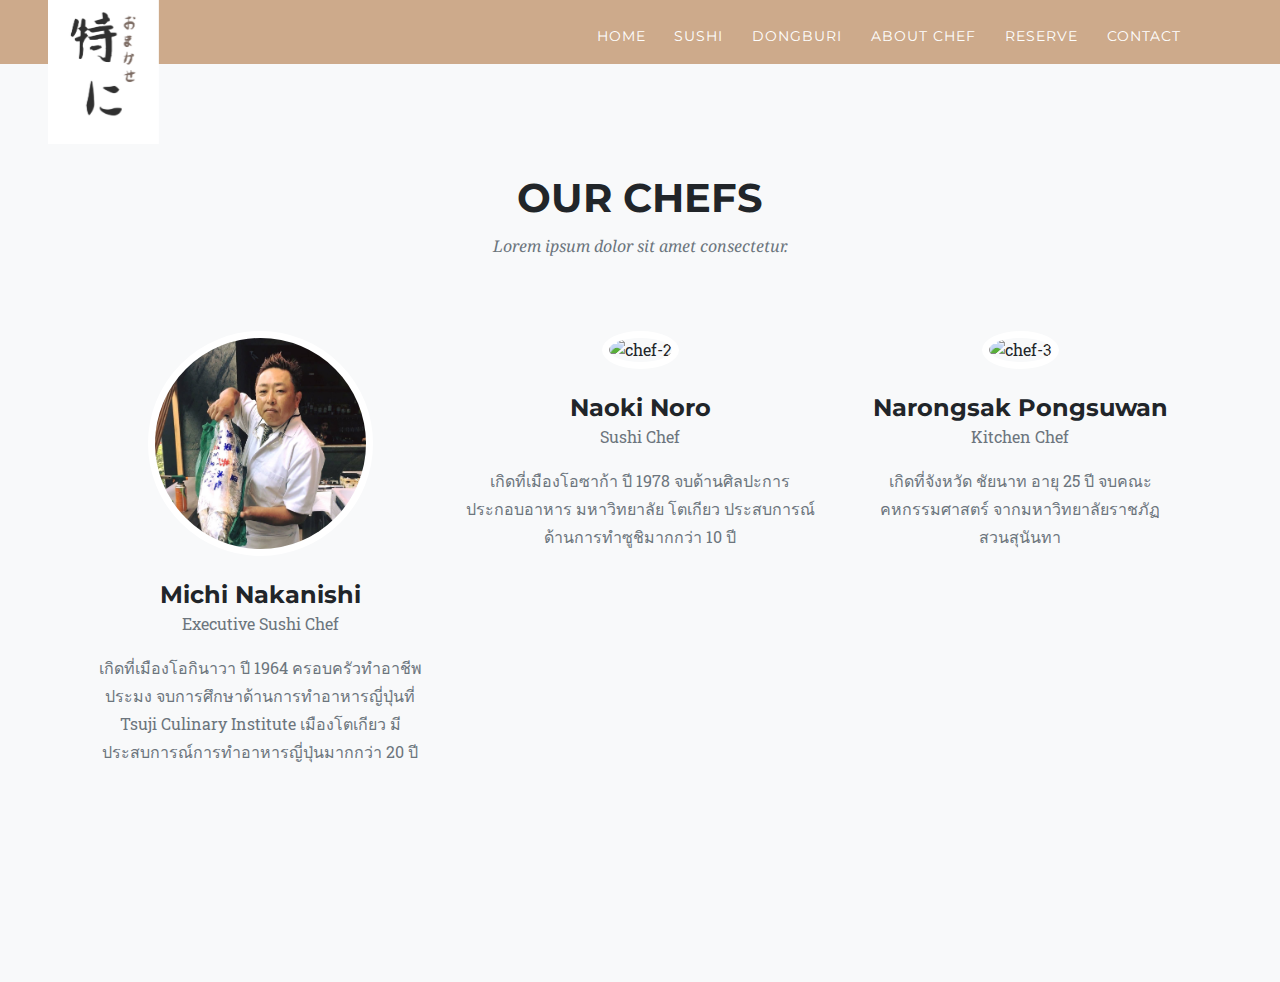
==== chef.html @ 10f01133 "เอา tokuni สีทองบน navbarออก" ====
<!DOCTYPE html>
<html lang="en">

<head>

  <meta charset="utf-8">
  <meta name="viewport" content="width=device-width, initial-scale=1, shrink-to-fit=no">
  <meta name="description" content="">
  <meta name="author" content="">

  <title>TOKUNI</title>

  <!-- Bootstrap core CSS -->
  <link href="vendor/bootstrap/css/bootstrap.min.css" rel="stylesheet">

  <!-- Custom fonts for this template -->
  <link href="vendor/fontawesome-free/css/all.min.css" rel="stylesheet" type="text/css">
  <link href="https://fonts.googleapis.com/css?family=Montserrat:400,700" rel="stylesheet" type="text/css">
  <link href='https://fonts.googleapis.com/css?family=Kaushan+Script' rel='stylesheet' type='text/css'>
  <link href='https://fonts.googleapis.com/css?family=Droid+Serif:400,700,400italic,700italic' rel='stylesheet' type='text/css'>
  <link href='https://fonts.googleapis.com/css?family=Roboto+Slab:400,100,300,700' rel='stylesheet' type='text/css'>

  <!-- Custom styles for this template -->
  <link href="css/agency.min.css" rel="stylesheet">

</head>

<body id="page-top">

  <!-- Navigation -->
  <div class="logo"><img src="img\about\logo.jpg" width="111" height="144"></div>​
  <nav class="navbar navbar-expand-lg navbar-dark fixed-top" id="mainNav">
    <div class="container">
      <a class="navbar-brand js-scroll-trigger" href="#page-top"></a>
      <button class="navbar-toggler navbar-toggler-right" type="button" data-toggle="collapse" data-target="#navbarResponsive" aria-controls="navbarResponsive" aria-expanded="false" aria-label="Toggle navigation">
        Menu
        <i class="fas fa-bars"></i>
      </button>
      <div class="collapse navbar-collapse" id="navbarResponsive">
        <ul class="navbar-nav text-uppercase ml-auto">
          <li class="nav-item">
            <a class="nav-link js-scroll-trigger" href="home.html">HOME</a>
          </li>
          <li class="nav-item">
            <a class="nav-link js-scroll-trigger" href="sushi.html">SUSHI</a>
          </li>
          <li class="nav-item">
            <a class="nav-link js-scroll-trigger" href="dongburi.html">DONGBURI</a>
          </li>
          <li class="nav-item">
            <a class="nav-link js-scroll-trigger" href="chef.html">ABOUT CHEF</a>
          </li>
          <li class="nav-item">
            <a class="nav-link js-scroll-trigger" href="reserve.html">RESERVE</a>
          </li>
          <li class="nav-item">
            <a class="nav-link js-scroll-trigger" href="contact.html">CONTACT</a>
          </li>
        </ul>
      </div>
    </div>
  </nav>

  <!-- About Chef -->
  <section class="bg-light" id="team">
    <div class="container">
      <div class="row">
        <div class="col-lg-12 text-center">
          <h2 class="section-heading text-uppercase">Our Chefs</h2>
          <h3 class="section-subheading text-muted">Lorem ipsum dolor sit amet consectetur.</h3>
        </div>
      </div>
      <div class="row">

        <div class="col-sm-4">
          <div class="team-member">
            <img class="mx-auto rounded-circle" src="img/chef/chef3.jpg" alt="chef-1">
            <h4>Michi Nakanishi</h4>
            <p class="text-muted">Executive Sushi Chef</p>
            <p class="text-muted">เกิดที่เมืองโอกินาวา ปี 1964 ครอบครัวทำอาชีพประมง
              จบการศึกษาด้านการทำอาหารญี่ปุ่นที่
              Tsuji Culinary Institute เมืองโตเกียว
              มีประสบการณ์การทำอาหารญี่ปุ่นมากกว่า 20 ปี</p>
            </div>
          </div>

          <div class="col-sm-4">
            <div class="team-member">
              <img class="mx-auto rounded-circle" src="img/chef/chef1.jpg" alt="chef-2">
              <h4>Naoki Noro</h4>
              <p class="text-muted">Sushi Chef</p>
              <p class="text-muted">เกิดที่เมืองโอซาก้า ปี 1978 จบด้านศิลปะการ
ประกอบอาหาร มหาวิทยาลัย โตเกียว
ประสบการณ์ด้านการทำซูชิมากกว่า 10 ปี</p>
            </div>
          </div>

          <div class="col-sm-4">
            <div class="team-member">
              <img class="mx-auto rounded-circle" src="img/chef/chef2.jpg" alt="chef-3">
              <h4>Narongsak Pongsuwan</h4>
              <p class="text-muted">Kitchen Chef</p>
              <p class="text-muted">เกิดที่จังหวัด ชัยนาท อายุ 25 ปี
จบคณะคหกรรมศาสตร์
จากมหาวิทยาลัยราชภัฏสวนสุนันทา</p>

            </div>
          </div>
        </div>

        <div class="row">
          <div class="col-lg-8 mx-auto text-center">
            <p class="large text-muted"></p>
          </div>
        </div>
      </div>
    </section>




    <!-- Bootstrap core JavaScript -->
    <script src="vendor/jquery/jquery.min.js"></script>
    <script src="vendor/bootstrap/js/bootstrap.bundle.min.js"></script>

    <!-- Plugin JavaScript -->
    <script src="vendor/jquery-easing/jquery.easing.min.js"></script>

    <!-- Contact form JavaScript -->
    <script src="js/jqBootstrapValidation.js"></script>
    <script src="js/contact_me.js"></script>

    <!-- Custom scripts for this template -->
    <script src="js/agency.min.js"></script>

  </body>

  </html>
---- vendor/fontawesome-free/css/all.min.css ----
/*!
 * Font Awesome Free 5.3.1 by @fontawesome - https://fontawesome.com
 * License - https://fontawesome.com/license/free (Icons: CC BY 4.0, Fonts: SIL OFL 1.1, Code: MIT License)
 */
.fa,.fab,.fal,.far,.fas{-moz-osx-font-smoothing:grayscale;-webkit-font-smoothing:antialiased;display:inline-block;font-style:normal;font-variant:normal;text-rendering:auto;line-height:1}.fa-lg{font-size:1.33333em;line-height:.75em;vertical-align:-.0667em}.fa-xs{font-size:.75em}.fa-sm{font-size:.875em}.fa-1x{font-size:1em}.fa-2x{font-size:2em}.fa-3x{font-size:3em}.fa-4x{font-size:4em}.fa-5x{font-size:5em}.fa-6x{font-size:6em}.fa-7x{font-size:7em}.fa-8x{font-size:8em}.fa-9x{font-size:9em}.fa-10x{font-size:10em}.fa-fw{text-align:center;width:1.25em}.fa-ul{list-style-type:none;margin-left:2.5em;padding-left:0}.fa-ul>li{position:relative}.fa-li{left:-2em;position:absolute;text-align:center;width:2em;line-height:inherit}.fa-border{border:.08em solid #eee;border-radius:.1em;padding:.2em .25em .15em}.fa-pull-left{float:left}.fa-pull-right{float:right}.fa.fa-pull-left,.fab.fa-pull-left,.fal.fa-pull-left,.far.fa-pull-left,.fas.fa-pull-left{margin-right:.3em}.fa.fa-pull-right,.fab.fa-pull-right,.fal.fa-pull-right,.far.fa-pull-right,.fas.fa-pull-right{margin-left:.3em}.fa-spin{animation:fa-spin 2s infinite linear}.fa-pulse{animation:fa-spin 1s infinite steps(8)}@keyframes fa-spin{0%{transform:rotate(0deg)}to{transform:rotate(1turn)}}.fa-rotate-90{-ms-filter:"progid:DXImageTransform.Microsoft.BasicImage(rotation=1)";transform:rotate(90deg)}.fa-rotate-180{-ms-filter:"progid:DXImageTransform.Microsoft.BasicImage(rotation=2)";transform:rotate(180deg)}.fa-rotate-270{-ms-filter:"progid:DXImageTransform.Microsoft.BasicImage(rotation=3)";transform:rotate(270deg)}.fa-flip-horizontal{-ms-filter:"progid:DXImageTransform.Microsoft.BasicImage(rotation=0, mirror=1)";transform:scaleX(-1)}.fa-flip-vertical{transform:scaleY(-1)}.fa-flip-horizontal.fa-flip-vertical,.fa-flip-vertical{-ms-filter:"progid:DXImageTransform.Microsoft.BasicImage(rotation=2, mirror=1)"}.fa-flip-horizontal.fa-flip-vertical{transform:scale(-1)}:root .fa-flip-horizontal,:root .fa-flip-vertical,:root .fa-rotate-90,:root .fa-rotate-180,:root .fa-rotate-270{-webkit-filter:none;filter:none}.fa-stack{display:inline-block;height:2em;line-height:2em;position:relative;vertical-align:middle;width:2em}.fa-stack-1x,.fa-stack-2x{left:0;position:absolute;text-align:center;width:100%}.fa-stack-1x{line-height:inherit}.fa-stack-2x{font-size:2em}.fa-inverse{color:#fff}.fa-500px:before{content:"\f26e"}.fa-accessible-icon:before{content:"\f368"}.fa-accusoft:before{content:"\f369"}.fa-ad:before{content:"\f641"}.fa-address-book:before{content:"\f2b9"}.fa-address-card:before{content:"\f2bb"}.fa-adjust:before{content:"\f042"}.fa-adn:before{content:"\f170"}.fa-adversal:before{content:"\f36a"}.fa-affiliatetheme:before{content:"\f36b"}.fa-air-freshener:before{content:"\f5d0"}.fa-algolia:before{content:"\f36c"}.fa-align-center:before{content:"\f037"}.fa-align-justify:before{content:"\f039"}.fa-align-left:before{content:"\f036"}.fa-align-right:before{content:"\f038"}.fa-alipay:before{content:"\f642"}.fa-allergies:before{content:"\f461"}.fa-amazon:before{content:"\f270"}.fa-amazon-pay:before{content:"\f42c"}.fa-ambulance:before{content:"\f0f9"}.fa-american-sign-language-interpreting:before{content:"\f2a3"}.fa-amilia:before{content:"\f36d"}.fa-anchor:before{content:"\f13d"}.fa-android:before{content:"\f17b"}.fa-angellist:before{content:"\f209"}.fa-angle-double-down:before{content:"\f103"}.fa-angle-double-left:before{content:"\f100"}.fa-angle-double-right:before{content:"\f101"}.fa-angle-double-up:before{content:"\f102"}.fa-angle-down:before{content:"\f107"}.fa-angle-left:before{content:"\f104"}.fa-angle-right:before{content:"\f105"}.fa-angle-up:before{content:"\f106"}.fa-angry:before{content:"\f556"}.fa-angrycreative:before{content:"\f36e"}.fa-angular:before{content:"\f420"}.fa-ankh:before{content:"\f644"}.fa-app-store:before{content:"\f36f"}.fa-app-store-ios:before{content:"\f370"}.fa-apper:before{content:"\f371"}.fa-apple:before{content:"\f179"}.fa-apple-alt:before{content:"\f5d1"}.fa-apple-pay:before{content:"\f415"}.fa-archive:before{content:"\f187"}.fa-archway:before{content:"\f557"}.fa-arrow-alt-circle-down:before{content:"\f358"}.fa-arrow-alt-circle-left:before{content:"\f359"}.fa-arrow-alt-circle-right:before{content:"\f35a"}.fa-arrow-alt-circle-up:before{content:"\f35b"}.fa-arrow-circle-down:before{content:"\f0ab"}.fa-arrow-circle-left:before{content:"\f0a8"}.fa-arrow-circle-right:before{content:"\f0a9"}.fa-arrow-circle-up:before{content:"\f0aa"}.fa-arrow-down:before{content:"\f063"}.fa-arrow-left:before{content:"\f060"}.fa-arrow-right:before{content:"\f061"}.fa-arrow-up:before{content:"\f062"}.fa-arrows-alt:before{content:"\f0b2"}.fa-arrows-alt-h:before{content:"\f337"}.fa-arrows-alt-v:before{content:"\f338"}.fa-assistive-listening-systems:before{content:"\f2a2"}.fa-asterisk:before{content:"\f069"}.fa-asymmetrik:before{content:"\f372"}.fa-at:before{content:"\f1fa"}.fa-atlas:before{content:"\f558"}.fa-atom:before{content:"\f5d2"}.fa-audible:before{content:"\f373"}.fa-audio-description:before{content:"\f29e"}.fa-autoprefixer:before{content:"\f41c"}.fa-avianex:before{content:"\f374"}.fa-aviato:before{content:"\f421"}.fa-award:before{content:"\f559"}.fa-aws:before{content:"\f375"}.fa-backspace:before{content:"\f55a"}.fa-backward:before{content:"\f04a"}.fa-balance-scale:before{content:"\f24e"}.fa-ban:before{content:"\f05e"}.fa-band-aid:before{content:"\f462"}.fa-bandcamp:before{content:"\f2d5"}.fa-barcode:before{content:"\f02a"}.fa-bars:before{content:"\f0c9"}.fa-baseball-ball:before{content:"\f433"}.fa-basketball-ball:before{content:"\f434"}.fa-bath:before{content:"\f2cd"}.fa-battery-empty:before{content:"\f244"}.fa-battery-full:before{content:"\f240"}.fa-battery-half:before{content:"\f242"}.fa-battery-quarter:before{content:"\f243"}.fa-battery-three-quarters:before{content:"\f241"}.fa-bed:before{content:"\f236"}.fa-beer:before{content:"\f0fc"}.fa-behance:before{content:"\f1b4"}.fa-behance-square:before{content:"\f1b5"}.fa-bell:before{content:"\f0f3"}.fa-bell-slash:before{content:"\f1f6"}.fa-bezier-curve:before{content:"\f55b"}.fa-bible:before{content:"\f647"}.fa-bicycle:before{content:"\f206"}.fa-bimobject:before{content:"\f378"}.fa-binoculars:before{content:"\f1e5"}.fa-birthday-cake:before{content:"\f1fd"}.fa-bitbucket:before{content:"\f171"}.fa-bitcoin:before{content:"\f379"}.fa-bity:before{content:"\f37a"}.fa-black-tie:before{content:"\f27e"}.fa-blackberry:before{content:"\f37b"}.fa-blender:before{content:"\f517"}.fa-blind:before{content:"\f29d"}.fa-blogger:before{content:"\f37c"}.fa-blogger-b:before{content:"\f37d"}.fa-bluetooth:before{content:"\f293"}.fa-bluetooth-b:before{content:"\f294"}.fa-bold:before{content:"\f032"}.fa-bolt:before{content:"\f0e7"}.fa-bomb:before{content:"\f1e2"}.fa-bone:before{content:"\f5d7"}.fa-bong:before{content:"\f55c"}.fa-book:before{content:"\f02d"}.fa-book-open:before{content:"\f518"}.fa-book-reader:before{content:"\f5da"}.fa-bookmark:before{content:"\f02e"}.fa-bowling-ball:before{content:"\f436"}.fa-box:before{content:"\f466"}.fa-box-open:before{content:"\f49e"}.fa-boxes:before{content:"\f468"}.fa-braille:before{content:"\f2a1"}.fa-brain:before{content:"\f5dc"}.fa-briefcase:before{content:"\f0b1"}.fa-briefcase-medical:before{content:"\f469"}.fa-broadcast-tower:before{content:"\f519"}.fa-broom:before{content:"\f51a"}.fa-brush:before{content:"\f55d"}.fa-btc:before{content:"\f15a"}.fa-bug:before{content:"\f188"}.fa-building:before{content:"\f1ad"}.fa-bullhorn:before{content:"\f0a1"}.fa-bullseye:before{content:"\f140"}.fa-burn:before{content:"\f46a"}.fa-buromobelexperte:before{content:"\f37f"}.fa-bus:before{content:"\f207"}.fa-bus-alt:before{content:"\f55e"}.fa-business-time:before{content:"\f64a"}.fa-buysellads:before{content:"\f20d"}.fa-calculator:before{content:"\f1ec"}.fa-calendar:before{content:"\f133"}.fa-calendar-alt:before{content:"\f073"}.fa-calendar-check:before{content:"\f274"}.fa-calendar-minus:before{content:"\f272"}.fa-calendar-plus:before{content:"\f271"}.fa-calendar-times:before{content:"\f273"}.fa-camera:before{content:"\f030"}.fa-camera-retro:before{content:"\f083"}.fa-cannabis:before{content:"\f55f"}.fa-capsules:before{content:"\f46b"}.fa-car:before{content:"\f1b9"}.fa-car-alt:before{content:"\f5de"}.fa-car-battery:before{content:"\f5df"}.fa-car-crash:before{content:"\f5e1"}.fa-car-side:before{content:"\f5e4"}.fa-caret-down:before{content:"\f0d7"}.fa-caret-left:before{content:"\f0d9"}.fa-caret-right:before{content:"\f0da"}.fa-caret-square-down:before{content:"\f150"}.fa-caret-square-left:before{content:"\f191"}.fa-caret-square-right:before{content:"\f152"}.fa-caret-square-up:before{content:"\f151"}.fa-caret-up:before{content:"\f0d8"}.fa-cart-arrow-down:before{content:"\f218"}.fa-cart-plus:before{content:"\f217"}.fa-cc-amazon-pay:before{content:"\f42d"}.fa-cc-amex:before{content:"\f1f3"}.fa-cc-apple-pay:before{content:"\f416"}.fa-cc-diners-club:before{content:"\f24c"}.fa-cc-discover:before{content:"\f1f2"}.fa-cc-jcb:before{content:"\f24b"}.fa-cc-mastercard:before{content:"\f1f1"}.fa-cc-paypal:before{content:"\f1f4"}.fa-cc-stripe:before{content:"\f1f5"}.fa-cc-visa:before{content:"\f1f0"}.fa-centercode:before{content:"\f380"}.fa-certificate:before{content:"\f0a3"}.fa-chalkboard:before{content:"\f51b"}.fa-chalkboard-teacher:before{content:"\f51c"}.fa-charging-station:before{content:"\f5e7"}.fa-chart-area:before{content:"\f1fe"}.fa-chart-bar:before{content:"\f080"}.fa-chart-line:before{content:"\f201"}.fa-chart-pie:before{content:"\f200"}.fa-check:before{content:"\f00c"}.fa-check-circle:before{content:"\f058"}.fa-check-double:before{content:"\f560"}.fa-check-square:before{content:"\f14a"}.fa-chess:before{content:"\f439"}.fa-chess-bishop:before{content:"\f43a"}.fa-chess-board:before{content:"\f43c"}.fa-chess-king:before{content:"\f43f"}.fa-chess-knight:before{content:"\f441"}.fa-chess-pawn:before{content:"\f443"}.fa-chess-queen:before{content:"\f445"}.fa-chess-rook:before{content:"\f447"}.fa-chevron-circle-down:before{content:"\f13a"}.fa-chevron-circle-left:before{content:"\f137"}.fa-chevron-circle-right:before{content:"\f138"}.fa-chevron-circle-up:before{content:"\f139"}.fa-chevron-down:before{content:"\f078"}.fa-chevron-left:before{content:"\f053"}.fa-chevron-right:before{content:"\f054"}.fa-chevron-up:before{content:"\f077"}.fa-child:before{content:"\f1ae"}.fa-chrome:before{content:"\f268"}.fa-church:before{content:"\f51d"}.fa-circle:before{content:"\f111"}.fa-circle-notch:before{content:"\f1ce"}.fa-city:before{content:"\f64f"}.fa-clipboard:before{content:"\f328"}.fa-clipboard-check:before{content:"\f46c"}.fa-clipboard-list:before{content:"\f46d"}.fa-clock:before{content:"\f017"}.fa-clone:before{content:"\f24d"}.fa-closed-captioning:before{content:"\f20a"}.fa-cloud:before{content:"\f0c2"}.fa-cloud-download-alt:before{content:"\f381"}.fa-cloud-upload-alt:before{content:"\f382"}.fa-cloudscale:before{content:"\f383"}.fa-cloudsmith:before{content:"\f384"}.fa-cloudversify:before{content:"\f385"}.fa-cocktail:before{content:"\f561"}.fa-code:before{content:"\f121"}.fa-code-branch:before{content:"\f126"}.fa-codepen:before{content:"\f1cb"}.fa-codiepie:before{content:"\f284"}.fa-coffee:before{content:"\f0f4"}.fa-cog:before{content:"\f013"}.fa-cogs:before{content:"\f085"}.fa-coins:before{content:"\f51e"}.fa-columns:before{content:"\f0db"}.fa-comment:before{content:"\f075"}.fa-comment-alt:before{content:"\f27a"}.fa-comment-dollar:before{content:"\f651"}.fa-comment-dots:before{content:"\f4ad"}.fa-comment-slash:before{content:"\f4b3"}.fa-comments:before{content:"\f086"}.fa-comments-dollar:before{content:"\f653"}.fa-compact-disc:before{content:"\f51f"}.fa-compass:before{content:"\f14e"}.fa-compress:before{content:"\f066"}.fa-concierge-bell:before{content:"\f562"}.fa-connectdevelop:before{content:"\f20e"}.fa-contao:before{content:"\f26d"}.fa-cookie:before{content:"\f563"}.fa-cookie-bite:before{content:"\f564"}.fa-copy:before{content:"\f0c5"}.fa-copyright:before{content:"\f1f9"}.fa-couch:before{content:"\f4b8"}.fa-cpanel:before{content:"\f388"}.fa-creative-commons:before{content:"\f25e"}.fa-creative-commons-by:before{content:"\f4e7"}.fa-creative-commons-nc:before{content:"\f4e8"}.fa-creative-commons-nc-eu:before{content:"\f4e9"}.fa-creative-commons-nc-jp:before{content:"\f4ea"}.fa-creative-commons-nd:before{content:"\f4eb"}.fa-creative-commons-pd:before{content:"\f4ec"}.fa-creative-commons-pd-alt:before{content:"\f4ed"}.fa-creative-commons-remix:before{content:"\f4ee"}.fa-creative-commons-sa:before{content:"\f4ef"}.fa-creative-commons-sampling:before{content:"\f4f0"}.fa-creative-commons-sampling-plus:before{content:"\f4f1"}.fa-creative-commons-share:before{content:"\f4f2"}.fa-credit-card:before{content:"\f09d"}.fa-crop:before{content:"\f125"}.fa-crop-alt:before{content:"\f565"}.fa-cross:before{content:"\f654"}.fa-crosshairs:before{content:"\f05b"}.fa-crow:before{content:"\f520"}.fa-crown:before{content:"\f521"}.fa-css3:before{content:"\f13c"}.fa-css3-alt:before{content:"\f38b"}.fa-cube:before{content:"\f1b2"}.fa-cubes:before{content:"\f1b3"}.fa-cut:before{content:"\f0c4"}.fa-cuttlefish:before{content:"\f38c"}.fa-d-and-d:before{content:"\f38d"}.fa-dashcube:before{content:"\f210"}.fa-database:before{content:"\f1c0"}.fa-deaf:before{content:"\f2a4"}.fa-delicious:before{content:"\f1a5"}.fa-deploydog:before{content:"\f38e"}.fa-deskpro:before{content:"\f38f"}.fa-desktop:before{content:"\f108"}.fa-deviantart:before{content:"\f1bd"}.fa-dharmachakra:before{content:"\f655"}.fa-diagnoses:before{content:"\f470"}.fa-dice:before{content:"\f522"}.fa-dice-five:before{content:"\f523"}.fa-dice-four:before{content:"\f524"}.fa-dice-one:before{content:"\f525"}.fa-dice-six:before{content:"\f526"}.fa-dice-three:before{content:"\f527"}.fa-dice-two:before{content:"\f528"}.fa-digg:before{content:"\f1a6"}.fa-digital-ocean:before{content:"\f391"}.fa-digital-tachograph:before{content:"\f566"}.fa-directions:before{content:"\f5eb"}.fa-discord:before{content:"\f392"}.fa-discourse:before{content:"\f393"}.fa-divide:before{content:"\f529"}.fa-dizzy:before{content:"\f567"}.fa-dna:before{content:"\f471"}.fa-dochub:before{content:"\f394"}.fa-docker:before{content:"\f395"}.fa-dollar-sign:before{content:"\f155"}.fa-dolly:before{content:"\f472"}.fa-dolly-flatbed:before{content:"\f474"}.fa-donate:before{content:"\f4b9"}.fa-door-closed:before{content:"\f52a"}.fa-door-open:before{content:"\f52b"}.fa-dot-circle:before{content:"\f192"}.fa-dove:before{content:"\f4ba"}.fa-download:before{content:"\f019"}.fa-draft2digital:before{content:"\f396"}.fa-drafting-compass:before{content:"\f568"}.fa-draw-polygon:before{content:"\f5ee"}.fa-dribbble:before{content:"\f17d"}.fa-dribbble-square:before{content:"\f397"}.fa-dropbox:before{content:"\f16b"}.fa-drum:before{content:"\f569"}.fa-drum-steelpan:before{content:"\f56a"}.fa-drupal:before{content:"\f1a9"}.fa-dumbbell:before{content:"\f44b"}.fa-dyalog:before{content:"\f399"}.fa-earlybirds:before{content:"\f39a"}.fa-ebay:before{content:"\f4f4"}.fa-edge:before{content:"\f282"}.fa-edit:before{content:"\f044"}.fa-eject:before{content:"\f052"}.fa-elementor:before{content:"\f430"}.fa-ellipsis-h:before{content:"\f141"}.fa-ellipsis-v:before{content:"\f142"}.fa-ello:before{content:"\f5f1"}.fa-ember:before{content:"\f423"}.fa-empire:before{content:"\f1d1"}.fa-envelope:before{content:"\f0e0"}.fa-envelope-open:before{content:"\f2b6"}.fa-envelope-open-text:before{content:"\f658"}.fa-envelope-square:before{content:"\f199"}.fa-envira:before{content:"\f299"}.fa-equals:before{content:"\f52c"}.fa-eraser:before{content:"\f12d"}.fa-erlang:before{content:"\f39d"}.fa-ethereum:before{content:"\f42e"}.fa-etsy:before{content:"\f2d7"}.fa-euro-sign:before{content:"\f153"}.fa-exchange-alt:before{content:"\f362"}.fa-exclamation:before{content:"\f12a"}.fa-exclamation-circle:before{content:"\f06a"}.fa-exclamation-triangle:before{content:"\f071"}.fa-expand:before{content:"\f065"}.fa-expand-arrows-alt:before{content:"\f31e"}.fa-expeditedssl:before{content:"\f23e"}.fa-external-link-alt:before{content:"\f35d"}.fa-external-link-square-alt:before{content:"\f360"}.fa-eye:before{content:"\f06e"}.fa-eye-dropper:before{content:"\f1fb"}.fa-eye-slash:before{content:"\f070"}.fa-facebook:before{content:"\f09a"}.fa-facebook-f:before{content:"\f39e"}.fa-facebook-messenger:before{content:"\f39f"}.fa-facebook-square:before{content:"\f082"}.fa-fast-backward:before{content:"\f049"}.fa-fast-forward:before{content:"\f050"}.fa-fax:before{content:"\f1ac"}.fa-feather:before{content:"\f52d"}.fa-feather-alt:before{content:"\f56b"}.fa-female:before{content:"\f182"}.fa-fighter-jet:before{content:"\f0fb"}.fa-file:before{content:"\f15b"}.fa-file-alt:before{content:"\f15c"}.fa-file-archive:before{content:"\f1c6"}.fa-file-audio:before{content:"\f1c7"}.fa-file-code:before{content:"\f1c9"}.fa-file-contract:before{content:"\f56c"}.fa-file-download:before{content:"\f56d"}.fa-file-excel:before{content:"\f1c3"}.fa-file-export:before{content:"\f56e"}.fa-file-image:before{content:"\f1c5"}.fa-file-import:before{content:"\f56f"}.fa-file-invoice:before{content:"\f570"}.fa-file-invoice-dollar:before{content:"\f571"}.fa-file-medical:before{content:"\f477"}.fa-file-medical-alt:before{content:"\f478"}.fa-file-pdf:before{content:"\f1c1"}.fa-file-powerpoint:before{content:"\f1c4"}.fa-file-prescription:before{content:"\f572"}.fa-file-signature:before{content:"\f573"}.fa-file-upload:before{content:"\f574"}.fa-file-video:before{content:"\f1c8"}.fa-file-word:before{content:"\f1c2"}.fa-fill:before{content:"\f575"}.fa-fill-drip:before{content:"\f576"}.fa-film:before{content:"\f008"}.fa-filter:before{content:"\f0b0"}.fa-fingerprint:before{content:"\f577"}.fa-fire:before{content:"\f06d"}.fa-fire-extinguisher:before{content:"\f134"}.fa-firefox:before{content:"\f269"}.fa-first-aid:before{content:"\f479"}.fa-first-order:before{content:"\f2b0"}.fa-first-order-alt:before{content:"\f50a"}.fa-firstdraft:before{content:"\f3a1"}.fa-fish:before{content:"\f578"}.fa-flag:before{content:"\f024"}.fa-flag-checkered:before{content:"\f11e"}.fa-flask:before{content:"\f0c3"}.fa-flickr:before{content:"\f16e"}.fa-flipboard:before{content:"\f44d"}.fa-flushed:before{content:"\f579"}.fa-fly:before{content:"\f417"}.fa-folder:before{content:"\f07b"}.fa-folder-minus:before{content:"\f65d"}.fa-folder-open:before{content:"\f07c"}.fa-folder-plus:before{content:"\f65e"}.fa-font:before{content:"\f031"}.fa-font-awesome:before{content:"\f2b4"}.fa-font-awesome-alt:before{content:"\f35c"}.fa-font-awesome-flag:before{content:"\f425"}.fa-font-awesome-logo-full:before{content:"\f4e6"}.fa-fonticons:before{content:"\f280"}.fa-fonticons-fi:before{content:"\f3a2"}.fa-football-ball:before{content:"\f44e"}.fa-fort-awesome:before{content:"\f286"}.fa-fort-awesome-alt:before{content:"\f3a3"}.fa-forumbee:before{content:"\f211"}.fa-forward:before{content:"\f04e"}.fa-foursquare:before{content:"\f180"}.fa-free-code-camp:before{content:"\f2c5"}.fa-freebsd:before{content:"\f3a4"}.fa-frog:before{content:"\f52e"}.fa-frown:before{content:"\f119"}.fa-frown-open:before{content:"\f57a"}.fa-fulcrum:before{content:"\f50b"}.fa-funnel-dollar:before{content:"\f662"}.fa-futbol:before{content:"\f1e3"}.fa-galactic-republic:before{content:"\f50c"}.fa-galactic-senate:before{content:"\f50d"}.fa-gamepad:before{content:"\f11b"}.fa-gas-pump:before{content:"\f52f"}.fa-gavel:before{content:"\f0e3"}.fa-gem:before{content:"\f3a5"}.fa-genderless:before{content:"\f22d"}.fa-get-pocket:before{content:"\f265"}.fa-gg:before{content:"\f260"}.fa-gg-circle:before{content:"\f261"}.fa-gift:before{content:"\f06b"}.fa-git:before{content:"\f1d3"}.fa-git-square:before{content:"\f1d2"}.fa-github:before{content:"\f09b"}.fa-github-alt:before{content:"\f113"}.fa-github-square:before{content:"\f092"}.fa-gitkraken:before{content:"\f3a6"}.fa-gitlab:before{content:"\f296"}.fa-gitter:before{content:"\f426"}.fa-glass-martini:before{content:"\f000"}.fa-glass-martini-alt:before{content:"\f57b"}.fa-glasses:before{content:"\f530"}.fa-glide:before{content:"\f2a5"}.fa-glide-g:before{content:"\f2a6"}.fa-globe:before{content:"\f0ac"}.fa-globe-africa:before{content:"\f57c"}.fa-globe-americas:before{content:"\f57d"}.fa-globe-asia:before{content:"\f57e"}.fa-gofore:before{content:"\f3a7"}.fa-golf-ball:before{content:"\f450"}.fa-goodreads:before{content:"\f3a8"}.fa-goodreads-g:before{content:"\f3a9"}.fa-google:before{content:"\f1a0"}.fa-google-drive:before{content:"\f3aa"}.fa-google-play:before{content:"\f3ab"}.fa-google-plus:before{content:"\f2b3"}.fa-google-plus-g:before{content:"\f0d5"}.fa-google-plus-square:before{content:"\f0d4"}.fa-google-wallet:before{content:"\f1ee"}.fa-gopuram:before{content:"\f664"}.fa-graduation-cap:before{content:"\f19d"}.fa-gratipay:before{content:"\f184"}.fa-grav:before{content:"\f2d6"}.fa-greater-than:before{content:"\f531"}.fa-greater-than-equal:before{content:"\f532"}.fa-grimace:before{content:"\f57f"}.fa-grin:before{content:"\f580"}.fa-grin-alt:before{content:"\f581"}.fa-grin-beam:before{content:"\f582"}.fa-grin-beam-sweat:before{content:"\f583"}.fa-grin-hearts:before{content:"\f584"}.fa-grin-squint:before{content:"\f585"}.fa-grin-squint-tears:before{content:"\f586"}.fa-grin-stars:before{content:"\f587"}.fa-grin-tears:before{content:"\f588"}.fa-grin-tongue:before{content:"\f589"}.fa-grin-tongue-squint:before{content:"\f58a"}.fa-grin-tongue-wink:before{content:"\f58b"}.fa-grin-wink:before{content:"\f58c"}.fa-grip-horizontal:before{content:"\f58d"}.fa-grip-vertical:before{content:"\f58e"}.fa-gripfire:before{content:"\f3ac"}.fa-grunt:before{content:"\f3ad"}.fa-gulp:before{content:"\f3ae"}.fa-h-square:before{content:"\f0fd"}.fa-hacker-news:before{content:"\f1d4"}.fa-hacker-news-square:before{content:"\f3af"}.fa-hackerrank:before{content:"\f5f7"}.fa-hamsa:before{content:"\f665"}.fa-hand-holding:before{content:"\f4bd"}.fa-hand-holding-heart:before{content:"\f4be"}.fa-hand-holding-usd:before{content:"\f4c0"}.fa-hand-lizard:before{content:"\f258"}.fa-hand-paper:before{content:"\f256"}.fa-hand-peace:before{content:"\f25b"}.fa-hand-point-down:before{content:"\f0a7"}.fa-hand-point-left:before{content:"\f0a5"}.fa-hand-point-right:before{content:"\f0a4"}.fa-hand-point-up:before{content:"\f0a6"}.fa-hand-pointer:before{content:"\f25a"}.fa-hand-rock:before{content:"\f255"}.fa-hand-scissors:before{content:"\f257"}.fa-hand-spock:before{content:"\f259"}.fa-hands:before{content:"\f4c2"}.fa-hands-helping:before{content:"\f4c4"}.fa-handshake:before{content:"\f2b5"}.fa-hashtag:before{content:"\f292"}.fa-haykal:before{content:"\f666"}.fa-hdd:before{content:"\f0a0"}.fa-heading:before{content:"\f1dc"}.fa-headphones:before{content:"\f025"}.fa-headphones-alt:before{content:"\f58f"}.fa-headset:before{content:"\f590"}.fa-heart:before{content:"\f004"}.fa-heartbeat:before{content:"\f21e"}.fa-helicopter:before{content:"\f533"}.fa-highlighter:before{content:"\f591"}.fa-hips:before{content:"\f452"}.fa-hire-a-helper:before{content:"\f3b0"}.fa-history:before{content:"\f1da"}.fa-hockey-puck:before{content:"\f453"}.fa-home:before{content:"\f015"}.fa-hooli:before{content:"\f427"}.fa-hornbill:before{content:"\f592"}.fa-hospital:before{content:"\f0f8"}.fa-hospital-alt:before{content:"\f47d"}.fa-hospital-symbol:before{content:"\f47e"}.fa-hot-tub:before{content:"\f593"}.fa-hotel:before{content:"\f594"}.fa-hotjar:before{content:"\f3b1"}.fa-hourglass:before{content:"\f254"}.fa-hourglass-end:before{content:"\f253"}.fa-hourglass-half:before{content:"\f252"}.fa-hourglass-start:before{content:"\f251"}.fa-houzz:before{content:"\f27c"}.fa-html5:before{content:"\f13b"}.fa-hubspot:before{content:"\f3b2"}.fa-i-cursor:before{content:"\f246"}.fa-id-badge:before{content:"\f2c1"}.fa-id-card:before{content:"\f2c2"}.fa-id-card-alt:before{content:"\f47f"}.fa-image:before{content:"\f03e"}.fa-images:before{content:"\f302"}.fa-imdb:before{content:"\f2d8"}.fa-inbox:before{content:"\f01c"}.fa-indent:before{content:"\f03c"}.fa-industry:before{content:"\f275"}.fa-infinity:before{content:"\f534"}.fa-info:before{content:"\f129"}.fa-info-circle:before{content:"\f05a"}.fa-instagram:before{content:"\f16d"}.fa-internet-explorer:before{content:"\f26b"}.fa-ioxhost:before{content:"\f208"}.fa-italic:before{content:"\f033"}.fa-itunes:before{content:"\f3b4"}.fa-itunes-note:before{content:"\f3b5"}.fa-java:before{content:"\f4e4"}.fa-jedi:before{content:"\f669"}.fa-jedi-order:before{content:"\f50e"}.fa-jenkins:before{content:"\f3b6"}.fa-joget:before{content:"\f3b7"}.fa-joint:before{content:"\f595"}.fa-joomla:before{content:"\f1aa"}.fa-journal-whills:before{content:"\f66a"}.fa-js:before{content:"\f3b8"}.fa-js-square:before{content:"\f3b9"}.fa-jsfiddle:before{content:"\f1cc"}.fa-kaaba:before{content:"\f66b"}.fa-kaggle:before{content:"\f5fa"}.fa-key:before{content:"\f084"}.fa-keybase:before{content:"\f4f5"}.fa-keyboard:before{content:"\f11c"}.fa-keycdn:before{content:"\f3ba"}.fa-khanda:before{content:"\f66d"}.fa-kickstarter:before{content:"\f3bb"}.fa-kickstarter-k:before{content:"\f3bc"}.fa-kiss:before{content:"\f596"}.fa-kiss-beam:before{content:"\f597"}.fa-kiss-wink-heart:before{content:"\f598"}.fa-kiwi-bird:before{content:"\f535"}.fa-korvue:before{content:"\f42f"}.fa-landmark:before{content:"\f66f"}.fa-language:before{content:"\f1ab"}.fa-laptop:before{content:"\f109"}.fa-laptop-code:before{content:"\f5fc"}.fa-laravel:before{content:"\f3bd"}.fa-lastfm:before{content:"\f202"}.fa-lastfm-square:before{content:"\f203"}.fa-laugh:before{content:"\f599"}.fa-laugh-beam:before{content:"\f59a"}.fa-laugh-squint:before{content:"\f59b"}.fa-laugh-wink:before{content:"\f59c"}.fa-layer-group:before{content:"\f5fd"}.fa-leaf:before{content:"\f06c"}.fa-leanpub:before{content:"\f212"}.fa-lemon:before{content:"\f094"}.fa-less:before{content:"\f41d"}.fa-less-than:before{content:"\f536"}.fa-less-than-equal:before{content:"\f537"}.fa-level-down-alt:before{content:"\f3be"}.fa-level-up-alt:before{content:"\f3bf"}.fa-life-ring:before{content:"\f1cd"}.fa-lightbulb:before{content:"\f0eb"}.fa-line:before{content:"\f3c0"}.fa-link:before{content:"\f0c1"}.fa-linkedin:before{content:"\f08c"}.fa-linkedin-in:before{content:"\f0e1"}.fa-linode:before{content:"\f2b8"}.fa-linux:before{content:"\f17c"}.fa-lira-sign:before{content:"\f195"}.fa-list:before{content:"\f03a"}.fa-list-alt:before{content:"\f022"}.fa-list-ol:before{content:"\f0cb"}.fa-list-ul:before{content:"\f0ca"}.fa-location-arrow:before{content:"\f124"}.fa-lock:before{content:"\f023"}.fa-lock-open:before{content:"\f3c1"}.fa-long-arrow-alt-down:before{content:"\f309"}.fa-long-arrow-alt-left:before{content:"\f30a"}.fa-long-arrow-alt-right:before{content:"\f30b"}.fa-long-arrow-alt-up:before{content:"\f30c"}.fa-low-vision:before{content:"\f2a8"}.fa-luggage-cart:before{content:"\f59d"}.fa-lyft:before{content:"\f3c3"}.fa-magento:before{content:"\f3c4"}.fa-magic:before{content:"\f0d0"}.fa-magnet:before{content:"\f076"}.fa-mail-bulk:before{content:"\f674"}.fa-mailchimp:before{content:"\f59e"}.fa-male:before{content:"\f183"}.fa-mandalorian:before{content:"\f50f"}.fa-map:before{content:"\f279"}.fa-map-marked:before{content:"\f59f"}.fa-map-marked-alt:before{content:"\f5a0"}.fa-map-marker:before{content:"\f041"}.fa-map-marker-alt:before{content:"\f3c5"}.fa-map-pin:before{content:"\f276"}.fa-map-signs:before{content:"\f277"}.fa-markdown:before{content:"\f60f"}.fa-marker:before{content:"\f5a1"}.fa-mars:before{content:"\f222"}.fa-mars-double:before{content:"\f227"}.fa-mars-stroke:before{content:"\f229"}.fa-mars-stroke-h:before{content:"\f22b"}.fa-mars-stroke-v:before{content:"\f22a"}.fa-mastodon:before{content:"\f4f6"}.fa-maxcdn:before{content:"\f136"}.fa-medal:before{content:"\f5a2"}.fa-medapps:before{content:"\f3c6"}.fa-medium:before{content:"\f23a"}.fa-medium-m:before{content:"\f3c7"}.fa-medkit:before{content:"\f0fa"}.fa-medrt:before{content:"\f3c8"}.fa-meetup:before{content:"\f2e0"}.fa-megaport:before{content:"\f5a3"}.fa-meh:before{content:"\f11a"}.fa-meh-blank:before{content:"\f5a4"}.fa-meh-rolling-eyes:before{content:"\f5a5"}.fa-memory:before{content:"\f538"}.fa-menorah:before{content:"\f676"}.fa-mercury:before{content:"\f223"}.fa-microchip:before{content:"\f2db"}.fa-microphone:before{content:"\f130"}.fa-microphone-alt:before{content:"\f3c9"}.fa-microphone-alt-slash:before{content:"\f539"}.fa-microphone-slash:before{content:"\f131"}.fa-microscope:before{content:"\f610"}.fa-microsoft:before{content:"\f3ca"}.fa-minus:before{content:"\f068"}.fa-minus-circle:before{content:"\f056"}.fa-minus-square:before{content:"\f146"}.fa-mix:before{content:"\f3cb"}.fa-mixcloud:before{content:"\f289"}.fa-mizuni:before{content:"\f3cc"}.fa-mobile:before{content:"\f10b"}.fa-mobile-alt:before{content:"\f3cd"}.fa-modx:before{content:"\f285"}.fa-monero:before{content:"\f3d0"}.fa-money-bill:before{content:"\f0d6"}.fa-money-bill-alt:before{content:"\f3d1"}.fa-money-bill-wave:before{content:"\f53a"}.fa-money-bill-wave-alt:before{content:"\f53b"}.fa-money-check:before{content:"\f53c"}.fa-money-check-alt:before{content:"\f53d"}.fa-monument:before{content:"\f5a6"}.fa-moon:before{content:"\f186"}.fa-mortar-pestle:before{content:"\f5a7"}.fa-mosque:before{content:"\f678"}.fa-motorcycle:before{content:"\f21c"}.fa-mouse-pointer:before{content:"\f245"}.fa-music:before{content:"\f001"}.fa-napster:before{content:"\f3d2"}.fa-neos:before{content:"\f612"}.fa-neuter:before{content:"\f22c"}.fa-newspaper:before{content:"\f1ea"}.fa-nimblr:before{content:"\f5a8"}.fa-nintendo-switch:before{content:"\f418"}.fa-node:before{content:"\f419"}.fa-node-js:before{content:"\f3d3"}.fa-not-equal:before{content:"\f53e"}.fa-notes-medical:before{content:"\f481"}.fa-npm:before{content:"\f3d4"}.fa-ns8:before{content:"\f3d5"}.fa-nutritionix:before{content:"\f3d6"}.fa-object-group:before{content:"\f247"}.fa-object-ungroup:before{content:"\f248"}.fa-odnoklassniki:before{content:"\f263"}.fa-odnoklassniki-square:before{content:"\f264"}.fa-oil-can:before{content:"\f613"}.fa-old-republic:before{content:"\f510"}.fa-om:before{content:"\f679"}.fa-opencart:before{content:"\f23d"}.fa-openid:before{content:"\f19b"}.fa-opera:before{content:"\f26a"}.fa-optin-monster:before{content:"\f23c"}.fa-osi:before{content:"\f41a"}.fa-outdent:before{content:"\f03b"}.fa-page4:before{content:"\f3d7"}.fa-pagelines:before{content:"\f18c"}.fa-paint-brush:before{content:"\f1fc"}.fa-paint-roller:before{content:"\f5aa"}.fa-palette:before{content:"\f53f"}.fa-palfed:before{content:"\f3d8"}.fa-pallet:before{content:"\f482"}.fa-paper-plane:before{content:"\f1d8"}.fa-paperclip:before{content:"\f0c6"}.fa-parachute-box:before{content:"\f4cd"}.fa-paragraph:before{content:"\f1dd"}.fa-parking:before{content:"\f540"}.fa-passport:before{content:"\f5ab"}.fa-pastafarianism:before{content:"\f67b"}.fa-paste:before{content:"\f0ea"}.fa-patreon:before{content:"\f3d9"}.fa-pause:before{content:"\f04c"}.fa-pause-circle:before{content:"\f28b"}.fa-paw:before{content:"\f1b0"}.fa-paypal:before{content:"\f1ed"}.fa-peace:before{content:"\f67c"}.fa-pen:before{content:"\f304"}.fa-pen-alt:before{content:"\f305"}.fa-pen-fancy:before{content:"\f5ac"}.fa-pen-nib:before{content:"\f5ad"}.fa-pen-square:before{content:"\f14b"}.fa-pencil-alt:before{content:"\f303"}.fa-pencil-ruler:before{content:"\f5ae"}.fa-people-carry:before{content:"\f4ce"}.fa-percent:before{content:"\f295"}.fa-percentage:before{content:"\f541"}.fa-periscope:before{content:"\f3da"}.fa-phabricator:before{content:"\f3db"}.fa-phoenix-framework:before{content:"\f3dc"}.fa-phoenix-squadron:before{content:"\f511"}.fa-phone:before{content:"\f095"}.fa-phone-slash:before{content:"\f3dd"}.fa-phone-square:before{content:"\f098"}.fa-phone-volume:before{content:"\f2a0"}.fa-php:before{content:"\f457"}.fa-pied-piper:before{content:"\f2ae"}.fa-pied-piper-alt:before{content:"\f1a8"}.fa-pied-piper-hat:before{content:"\f4e5"}.fa-pied-piper-pp:before{content:"\f1a7"}.fa-piggy-bank:before{content:"\f4d3"}.fa-pills:before{content:"\f484"}.fa-pinterest:before{content:"\f0d2"}.fa-pinterest-p:before{content:"\f231"}.fa-pinterest-square:before{content:"\f0d3"}.fa-place-of-worship:before{content:"\f67f"}.fa-plane:before{content:"\f072"}.fa-plane-arrival:before{content:"\f5af"}.fa-plane-departure:before{content:"\f5b0"}.fa-play:before{content:"\f04b"}.fa-play-circle:before{content:"\f144"}.fa-playstation:before{content:"\f3df"}.fa-plug:before{content:"\f1e6"}.fa-plus:before{content:"\f067"}.fa-plus-circle:before{content:"\f055"}.fa-plus-square:before{content:"\f0fe"}.fa-podcast:before{content:"\f2ce"}.fa-poll:before{content:"\f681"}.fa-poll-h:before{content:"\f682"}.fa-poo:before{content:"\f2fe"}.fa-poop:before{content:"\f619"}.fa-portrait:before{content:"\f3e0"}.fa-pound-sign:before{content:"\f154"}.fa-power-off:before{content:"\f011"}.fa-pray:before{content:"\f683"}.fa-praying-hands:before{content:"\f684"}.fa-prescription:before{content:"\f5b1"}.fa-prescription-bottle:before{content:"\f485"}.fa-prescription-bottle-alt:before{content:"\f486"}.fa-print:before{content:"\f02f"}.fa-procedures:before{content:"\f487"}.fa-product-hunt:before{content:"\f288"}.fa-project-diagram:before{content:"\f542"}.fa-pushed:before{content:"\f3e1"}.fa-puzzle-piece:before{content:"\f12e"}.fa-python:before{content:"\f3e2"}.fa-qq:before{content:"\f1d6"}.fa-qrcode:before{content:"\f029"}.fa-question:before{content:"\f128"}.fa-question-circle:before{content:"\f059"}.fa-quidditch:before{content:"\f458"}.fa-quinscape:before{content:"\f459"}.fa-quora:before{content:"\f2c4"}.fa-quote-left:before{content:"\f10d"}.fa-quote-right:before{content:"\f10e"}.fa-quran:before{content:"\f687"}.fa-r-project:before{content:"\f4f7"}.fa-random:before{content:"\f074"}.fa-ravelry:before{content:"\f2d9"}.fa-react:before{content:"\f41b"}.fa-readme:before{content:"\f4d5"}.fa-rebel:before{content:"\f1d0"}.fa-receipt:before{content:"\f543"}.fa-recycle:before{content:"\f1b8"}.fa-red-river:before{content:"\f3e3"}.fa-reddit:before{content:"\f1a1"}.fa-reddit-alien:before{content:"\f281"}.fa-reddit-square:before{content:"\f1a2"}.fa-redo:before{content:"\f01e"}.fa-redo-alt:before{content:"\f2f9"}.fa-registered:before{content:"\f25d"}.fa-rendact:before{content:"\f3e4"}.fa-renren:before{content:"\f18b"}.fa-reply:before{content:"\f3e5"}.fa-reply-all:before{content:"\f122"}.fa-replyd:before{content:"\f3e6"}.fa-researchgate:before{content:"\f4f8"}.fa-resolving:before{content:"\f3e7"}.fa-retweet:before{content:"\f079"}.fa-rev:before{content:"\f5b2"}.fa-ribbon:before{content:"\f4d6"}.fa-road:before{content:"\f018"}.fa-robot:before{content:"\f544"}.fa-rocket:before{content:"\f135"}.fa-rocketchat:before{content:"\f3e8"}.fa-rockrms:before{content:"\f3e9"}.fa-route:before{content:"\f4d7"}.fa-rss:before{content:"\f09e"}.fa-rss-square:before{content:"\f143"}.fa-ruble-sign:before{content:"\f158"}.fa-ruler:before{content:"\f545"}.fa-ruler-combined:before{content:"\f546"}.fa-ruler-horizontal:before{content:"\f547"}.fa-ruler-vertical:before{content:"\f548"}.fa-rupee-sign:before{content:"\f156"}.fa-sad-cry:before{content:"\f5b3"}.fa-sad-tear:before{content:"\f5b4"}.fa-safari:before{content:"\f267"}.fa-sass:before{content:"\f41e"}.fa-save:before{content:"\f0c7"}.fa-schlix:before{content:"\f3ea"}.fa-school:before{content:"\f549"}.fa-screwdriver:before{content:"\f54a"}.fa-scribd:before{content:"\f28a"}.fa-search:before{content:"\f002"}.fa-search-dollar:before{content:"\f688"}.fa-search-location:before{content:"\f689"}.fa-search-minus:before{content:"\f010"}.fa-search-plus:before{content:"\f00e"}.fa-searchengin:before{content:"\f3eb"}.fa-seedling:before{content:"\f4d8"}.fa-sellcast:before{content:"\f2da"}.fa-sellsy:before{content:"\f213"}.fa-server:before{content:"\f233"}.fa-servicestack:before{content:"\f3ec"}.fa-shapes:before{content:"\f61f"}.fa-share:before{content:"\f064"}.fa-share-alt:before{content:"\f1e0"}.fa-share-alt-square:before{content:"\f1e1"}.fa-share-square:before{content:"\f14d"}.fa-shekel-sign:before{content:"\f20b"}.fa-shield-alt:before{content:"\f3ed"}.fa-ship:before{content:"\f21a"}.fa-shipping-fast:before{content:"\f48b"}.fa-shirtsinbulk:before{content:"\f214"}.fa-shoe-prints:before{content:"\f54b"}.fa-shopping-bag:before{content:"\f290"}.fa-shopping-basket:before{content:"\f291"}.fa-shopping-cart:before{content:"\f07a"}.fa-shopware:before{content:"\f5b5"}.fa-shower:before{content:"\f2cc"}.fa-shuttle-van:before{content:"\f5b6"}.fa-sign:before{content:"\f4d9"}.fa-sign-in-alt:before{content:"\f2f6"}.fa-sign-language:before{content:"\f2a7"}.fa-sign-out-alt:before{content:"\f2f5"}.fa-signal:before{content:"\f012"}.fa-signature:before{content:"\f5b7"}.fa-simplybuilt:before{content:"\f215"}.fa-sistrix:before{content:"\f3ee"}.fa-sitemap:before{content:"\f0e8"}.fa-sith:before{content:"\f512"}.fa-skull:before{content:"\f54c"}.fa-skyatlas:before{content:"\f216"}.fa-skype:before{content:"\f17e"}.fa-slack:before{content:"\f198"}.fa-slack-hash:before{content:"\f3ef"}.fa-sliders-h:before{content:"\f1de"}.fa-slideshare:before{content:"\f1e7"}.fa-smile:before{content:"\f118"}.fa-smile-beam:before{content:"\f5b8"}.fa-smile-wink:before{content:"\f4da"}.fa-smoking:before{content:"\f48d"}.fa-smoking-ban:before{content:"\f54d"}.fa-snapchat:before{content:"\f2ab"}.fa-snapchat-ghost:before{content:"\f2ac"}.fa-snapchat-square:before{content:"\f2ad"}.fa-snowflake:before{content:"\f2dc"}.fa-socks:before{content:"\f696"}.fa-solar-panel:before{content:"\f5ba"}.fa-sort:before{content:"\f0dc"}.fa-sort-alpha-down:before{content:"\f15d"}.fa-sort-alpha-up:before{content:"\f15e"}.fa-sort-amount-down:before{content:"\f160"}.fa-sort-amount-up:before{content:"\f161"}.fa-sort-down:before{content:"\f0dd"}.fa-sort-numeric-down:before{content:"\f162"}.fa-sort-numeric-up:before{content:"\f163"}.fa-sort-up:before{content:"\f0de"}.fa-soundcloud:before{content:"\f1be"}.fa-spa:before{content:"\f5bb"}.fa-space-shuttle:before{content:"\f197"}.fa-speakap:before{content:"\f3f3"}.fa-spinner:before{content:"\f110"}.fa-splotch:before{content:"\f5bc"}.fa-spotify:before{content:"\f1bc"}.fa-spray-can:before{content:"\f5bd"}.fa-square:before{content:"\f0c8"}.fa-square-full:before{content:"\f45c"}.fa-square-root-alt:before{content:"\f698"}.fa-squarespace:before{content:"\f5be"}.fa-stack-exchange:before{content:"\f18d"}.fa-stack-overflow:before{content:"\f16c"}.fa-stamp:before{content:"\f5bf"}.fa-star:before{content:"\f005"}.fa-star-and-crescent:before{content:"\f699"}.fa-star-half:before{content:"\f089"}.fa-star-half-alt:before{content:"\f5c0"}.fa-star-of-david:before{content:"\f69a"}.fa-star-of-life:before{content:"\f621"}.fa-staylinked:before{content:"\f3f5"}.fa-steam:before{content:"\f1b6"}.fa-steam-square:before{content:"\f1b7"}.fa-steam-symbol:before{content:"\f3f6"}.fa-step-backward:before{content:"\f048"}.fa-step-forward:before{content:"\f051"}.fa-stethoscope:before{content:"\f0f1"}.fa-sticker-mule:before{content:"\f3f7"}.fa-sticky-note:before{content:"\f249"}.fa-stop:before{content:"\f04d"}.fa-stop-circle:before{content:"\f28d"}.fa-stopwatch:before{content:"\f2f2"}.fa-store:before{content:"\f54e"}.fa-store-alt:before{content:"\f54f"}.fa-strava:before{content:"\f428"}.fa-stream:before{content:"\f550"}.fa-street-view:before{content:"\f21d"}.fa-strikethrough:before{content:"\f0cc"}.fa-stripe:before{content:"\f429"}.fa-stripe-s:before{content:"\f42a"}.fa-stroopwafel:before{content:"\f551"}.fa-studiovinari:before{content:"\f3f8"}.fa-stumbleupon:before{content:"\f1a4"}.fa-stumbleupon-circle:before{content:"\f1a3"}.fa-subscript:before{content:"\f12c"}.fa-subway:before{content:"\f239"}.fa-suitcase:before{content:"\f0f2"}.fa-suitcase-rolling:before{content:"\f5c1"}.fa-sun:before{content:"\f185"}.fa-superpowers:before{content:"\f2dd"}.fa-superscript:before{content:"\f12b"}.fa-supple:before{content:"\f3f9"}.fa-surprise:before{content:"\f5c2"}.fa-swatchbook:before{content:"\f5c3"}.fa-swimmer:before{content:"\f5c4"}.fa-swimming-pool:before{content:"\f5c5"}.fa-synagogue:before{content:"\f69b"}.fa-sync:before{content:"\f021"}.fa-sync-alt:before{content:"\f2f1"}.fa-syringe:before{content:"\f48e"}.fa-table:before{content:"\f0ce"}.fa-table-tennis:before{content:"\f45d"}.fa-tablet:before{content:"\f10a"}.fa-tablet-alt:before{content:"\f3fa"}.fa-tablets:before{content:"\f490"}.fa-tachometer-alt:before{content:"\f3fd"}.fa-tag:before{content:"\f02b"}.fa-tags:before{content:"\f02c"}.fa-tape:before{content:"\f4db"}.fa-tasks:before{content:"\f0ae"}.fa-taxi:before{content:"\f1ba"}.fa-teamspeak:before{content:"\f4f9"}.fa-teeth:before{content:"\f62e"}.fa-teeth-open:before{content:"\f62f"}.fa-telegram:before{content:"\f2c6"}.fa-telegram-plane:before{content:"\f3fe"}.fa-tencent-weibo:before{content:"\f1d5"}.fa-terminal:before{content:"\f120"}.fa-text-height:before{content:"\f034"}.fa-text-width:before{content:"\f035"}.fa-th:before{content:"\f00a"}.fa-th-large:before{content:"\f009"}.fa-th-list:before{content:"\f00b"}.fa-the-red-yeti:before{content:"\f69d"}.fa-theater-masks:before{content:"\f630"}.fa-themeco:before{content:"\f5c6"}.fa-themeisle:before{content:"\f2b2"}.fa-thermometer:before{content:"\f491"}.fa-thermometer-empty:before{content:"\f2cb"}.fa-thermometer-full:before{content:"\f2c7"}.fa-thermometer-half:before{content:"\f2c9"}.fa-thermometer-quarter:before{content:"\f2ca"}.fa-thermometer-three-quarters:before{content:"\f2c8"}.fa-thumbs-down:before{content:"\f165"}.fa-thumbs-up:before{content:"\f164"}.fa-thumbtack:before{content:"\f08d"}.fa-ticket-alt:before{content:"\f3ff"}.fa-times:before{content:"\f00d"}.fa-times-circle:before{content:"\f057"}.fa-tint:before{content:"\f043"}.fa-tint-slash:before{content:"\f5c7"}.fa-tired:before{content:"\f5c8"}.fa-toggle-off:before{content:"\f204"}.fa-toggle-on:before{content:"\f205"}.fa-toolbox:before{content:"\f552"}.fa-tooth:before{content:"\f5c9"}.fa-torah:before{content:"\f6a0"}.fa-torii-gate:before{content:"\f6a1"}.fa-trade-federation:before{content:"\f513"}.fa-trademark:before{content:"\f25c"}.fa-traffic-light:before{content:"\f637"}.fa-train:before{content:"\f238"}.fa-transgender:before{content:"\f224"}.fa-transgender-alt:before{content:"\f225"}.fa-trash:before{content:"\f1f8"}.fa-trash-alt:before{content:"\f2ed"}.fa-tree:before{content:"\f1bb"}.fa-trello:before{content:"\f181"}.fa-tripadvisor:before{content:"\f262"}.fa-trophy:before{content:"\f091"}.fa-truck:before{content:"\f0d1"}.fa-truck-loading:before{content:"\f4de"}.fa-truck-monster:before{content:"\f63b"}.fa-truck-moving:before{content:"\f4df"}.fa-truck-pickup:before{content:"\f63c"}.fa-tshirt:before{content:"\f553"}.fa-tty:before{content:"\f1e4"}.fa-tumblr:before{content:"\f173"}.fa-tumblr-square:before{content:"\f174"}.fa-tv:before{content:"\f26c"}.fa-twitch:before{content:"\f1e8"}.fa-twitter:before{content:"\f099"}.fa-twitter-square:before{content:"\f081"}.fa-typo3:before{content:"\f42b"}.fa-uber:before{content:"\f402"}.fa-uikit:before{content:"\f403"}.fa-umbrella:before{content:"\f0e9"}.fa-umbrella-beach:before{content:"\f5ca"}.fa-underline:before{content:"\f0cd"}.fa-undo:before{content:"\f0e2"}.fa-undo-alt:before{content:"\f2ea"}.fa-uniregistry:before{content:"\f404"}.fa-universal-access:before{content:"\f29a"}.fa-university:before{content:"\f19c"}.fa-unlink:before{content:"\f127"}.fa-unlock:before{content:"\f09c"}.fa-unlock-alt:before{content:"\f13e"}.fa-untappd:before{content:"\f405"}.fa-upload:before{content:"\f093"}.fa-usb:before{content:"\f287"}.fa-user:before{content:"\f007"}.fa-user-alt:before{content:"\f406"}.fa-user-alt-slash:before{content:"\f4fa"}.fa-user-astronaut:before{content:"\f4fb"}.fa-user-check:before{content:"\f4fc"}.fa-user-circle:before{content:"\f2bd"}.fa-user-clock:before{content:"\f4fd"}.fa-user-cog:before{content:"\f4fe"}.fa-user-edit:before{content:"\f4ff"}.fa-user-friends:before{content:"\f500"}.fa-user-graduate:before{content:"\f501"}.fa-user-lock:before{content:"\f502"}.fa-user-md:before{content:"\f0f0"}.fa-user-minus:before{content:"\f503"}.fa-user-ninja:before{content:"\f504"}.fa-user-plus:before{content:"\f234"}.fa-user-secret:before{content:"\f21b"}.fa-user-shield:before{content:"\f505"}.fa-user-slash:before{content:"\f506"}.fa-user-tag:before{content:"\f507"}.fa-user-tie:before{content:"\f508"}.fa-user-times:before{content:"\f235"}.fa-users:before{content:"\f0c0"}.fa-users-cog:before{content:"\f509"}.fa-ussunnah:before{content:"\f407"}.fa-utensil-spoon:before{content:"\f2e5"}.fa-utensils:before{content:"\f2e7"}.fa-vaadin:before{content:"\f408"}.fa-vector-square:before{content:"\f5cb"}.fa-venus:before{content:"\f221"}.fa-venus-double:before{content:"\f226"}.fa-venus-mars:before{content:"\f228"}.fa-viacoin:before{content:"\f237"}.fa-viadeo:before{content:"\f2a9"}.fa-viadeo-square:before{content:"\f2aa"}.fa-vial:before{content:"\f492"}.fa-vials:before{content:"\f493"}.fa-viber:before{content:"\f409"}.fa-video:before{content:"\f03d"}.fa-video-slash:before{content:"\f4e2"}.fa-vihara:before{content:"\f6a7"}.fa-vimeo:before{content:"\f40a"}.fa-vimeo-square:before{content:"\f194"}.fa-vimeo-v:before{content:"\f27d"}.fa-vine:before{content:"\f1ca"}.fa-vk:before{content:"\f189"}.fa-vnv:before{content:"\f40b"}.fa-volleyball-ball:before{content:"\f45f"}.fa-volume-down:before{content:"\f027"}.fa-volume-off:before{content:"\f026"}.fa-volume-up:before{content:"\f028"}.fa-vuejs:before{content:"\f41f"}.fa-walking:before{content:"\f554"}.fa-wallet:before{content:"\f555"}.fa-warehouse:before{content:"\f494"}.fa-weebly:before{content:"\f5cc"}.fa-weibo:before{content:"\f18a"}.fa-weight:before{content:"\f496"}.fa-weight-hanging:before{content:"\f5cd"}.fa-weixin:before{content:"\f1d7"}.fa-whatsapp:before{content:"\f232"}.fa-whatsapp-square:before{content:"\f40c"}.fa-wheelchair:before{content:"\f193"}.fa-whmcs:before{content:"\f40d"}.fa-wifi:before{content:"\f1eb"}.fa-wikipedia-w:before{content:"\f266"}.fa-window-close:before{content:"\f410"}.fa-window-maximize:before{content:"\f2d0"}.fa-window-minimize:before{content:"\f2d1"}.fa-window-restore:before{content:"\f2d2"}.fa-windows:before{content:"\f17a"}.fa-wine-glass:before{content:"\f4e3"}.fa-wine-glass-alt:before{content:"\f5ce"}.fa-wix:before{content:"\f5cf"}.fa-wolf-pack-battalion:before{content:"\f514"}.fa-won-sign:before{content:"\f159"}.fa-wordpress:before{content:"\f19a"}.fa-wordpress-simple:before{content:"\f411"}.fa-wpbeginner:before{content:"\f297"}.fa-wpexplorer:before{content:"\f2de"}.fa-wpforms:before{content:"\f298"}.fa-wrench:before{content:"\f0ad"}.fa-x-ray:before{content:"\f497"}.fa-xbox:before{content:"\f412"}.fa-xing:before{content:"\f168"}.fa-xing-square:before{content:"\f169"}.fa-y-combinator:before{content:"\f23b"}.fa-yahoo:before{content:"\f19e"}.fa-yandex:before{content:"\f413"}.fa-yandex-international:before{content:"\f414"}.fa-yelp:before{content:"\f1e9"}.fa-yen-sign:before{content:"\f157"}.fa-yin-yang:before{content:"\f6ad"}.fa-yoast:before{content:"\f2b1"}.fa-youtube:before{content:"\f167"}.fa-youtube-square:before{content:"\f431"}.fa-zhihu:before{content:"\f63f"}.sr-only{border:0;clip:rect(0,0,0,0);height:1px;margin:-1px;overflow:hidden;padding:0;position:absolute;width:1px}.sr-only-focusable:active,.sr-only-focusable:focus{clip:auto;height:auto;margin:0;overflow:visible;position:static;width:auto}@font-face{font-family:"Font Awesome 5 Brands";font-style:normal;font-weight:normal;src:url(../webfonts/fa-brands-400.eot);src:url(../webfonts/fa-brands-400.eot?#iefix) format("embedded-opentype"),url(../webfonts/fa-brands-400.woff2) format("woff2"),url(../webfonts/fa-brands-400.woff) format("woff"),url(../webfonts/fa-brands-400.ttf) format("truetype"),url(../webfonts/fa-brands-400.svg#fontawesome) format("svg")}.fab{font-family:"Font Awesome 5 Brands"}@font-face{font-family:"Font Awesome 5 Free";font-style:normal;font-weight:400;src:url(../webfonts/fa-regular-400.eot);src:url(../webfonts/fa-regular-400.eot?#iefix) format("embedded-opentype"),url(../webfonts/fa-regular-400.woff2) format("woff2"),url(../webfonts/fa-regular-400.woff) format("woff"),url(../webfonts/fa-regular-400.ttf) format("truetype"),url(../webfonts/fa-regular-400.svg#fontawesome) format("svg")}.far{font-weight:400}@font-face{font-family:"Font Awesome 5 Free";font-style:normal;font-weight:900;src:url(../webfonts/fa-solid-900.eot);src:url(../webfonts/fa-solid-900.eot?#iefix) format("embedded-opentype"),url(../webfonts/fa-solid-900.woff2) format("woff2"),url(../webfonts/fa-solid-900.woff) format("woff"),url(../webfonts/fa-solid-900.ttf) format("truetype"),url(../webfonts/fa-solid-900.svg#fontawesome) format("svg")}.fa,.far,.fas{font-family:"Font Awesome 5 Free"}.fa,.fas{font-weight:900}
---- css/agency.min.css ----
/*!
* Start Bootstrap - Agency v5.0.2 (https://startbootstrap.com/template-overviews/agency)
* Copyright 2013-2018 Start Bootstrap
* Licensed under MIT (https://github.com/BlackrockDigital/startbootstrap-agency/blob/master/LICENSE)
*/body{overflow-x:hidden;font-family:'Roboto Slab',-apple-system,BlinkMacSystemFont,'Segoe UI',Roboto,'Helvetica Neue',Arial,sans-serif,'Apple Color Emoji','Segoe UI Emoji','Segoe UI Symbol','Noto Color Emoji'}p{line-height:1.75}
a{
  color:#fed136
}
a:hover{
  color:#fec503
}
.text-primary{
  color:#fed136!important
}
h1,h2,h3,h4,h5,h6{
  font-weight:700;
  font-family:Montserrat,-apple-system,BlinkMacSystemFont,'Segoe UI',Roboto,'Helvetica Neue',Arial,sans-serif,'Apple Color Emoji','Segoe UI Emoji','Segoe UI Symbol','Noto Color Emoji'
}
section{
  padding:100px 0
}

section h2.section-heading{
  font-size:40px;margin-top:0;margin-bottom:15px
}
section h3.section-subheading{
  color: #583d31;
  font-size:16px;
  font-weight:400;
  font-style:italic;
  margin-bottom:75px;
  text-transform:none;
  font-family:'Droid Serif',-apple-system,BlinkMacSystemFont,'Segoe UI',Roboto,'Helvetica Neue',Arial,sans-serif,'Apple Color Emoji','Segoe UI Emoji','Segoe UI Symbol','Noto Color Emoji'
}
  @media (min-width:768px){
    section{
      padding:150px 0
      }
      }
  .btn{
    font-family:Montserrat,-apple-system,BlinkMacSystemFont,'Segoe UI',Roboto,'Helvetica Neue',Arial,sans-serif,'Apple Color Emoji','Segoe UI Emoji','Segoe UI Symbol','Noto Color Emoji';
    font-weight:700
  }
.btn-xl{
  font-size:18px;
  padding:20px 40px
  }
.btn-primary{
    background-color:#fed136;
    border-color:#fed136
  }
.btn-primary:active,.btn-primary:focus,.btn-primary:hover{
  background-color:#fec810!important;
  border-color:#fec810!important;
  color:#fff
}
  .btn-primary:active,.btn-primary:focus{
    -webkit-box-shadow:0 0 0 .2rem rgba(254,209,55,.5)!important;
    box-shadow:0 0 0 .2rem rgba(254,209,55,.5)!important}::-moz-selection{background:#fed136;text-shadow:none}::selection{background:#fed136;text-shadow:none}img::-moz-selection{background:0 0}img::selection{background:0 0}img::-moz-selection{background:0 0}
#mainNav{
  background-color:#212529;
  z-index: 10000;
}
#mainNav .navbar-toggler{
  z-index: 10000;
  font-size:12px;
  right:0;
  padding:13px;
  text-transform:uppercase;
  color:#fff;
  border:0;
  background-color:#fed136;
  font-family:Montserrat,-apple-system,BlinkMacSystemFont,'Segoe UI',Roboto,'Helvetica Neue',Arial,sans-serif,'Apple Color Emoji','Segoe UI Emoji','Segoe UI Symbol','Noto Color Emoji'}#mainNav .navbar-brand{color:#fed136;font-family:'Kaushan Script',-apple-system,BlinkMacSystemFont,'Segoe UI',Roboto,'Helvetica Neue',Arial,sans-serif,'Apple Color Emoji','Segoe UI Emoji','Segoe UI Symbol','Noto Color Emoji'}

  #mainNav .navbar-brand.active,#mainNav .navbar-brand:active,#mainNav .navbar-brand:focus,#mainNav .navbar-brand:hover{
    z-index: 10000;
    color:#fec503
  }
  #mainNav .navbar-nav .nav-item .nav-link{
    font-size:90%;
    font-weight:400;
    padding:.75em 0;
    letter-spacing:1px;
    color:#fff;
    font-family:Montserrat,-apple-system,BlinkMacSystemFont,'Segoe UI',Roboto,'Helvetica Neue',Arial,sans-serif,'Apple Color Emoji','Segoe UI Emoji','Segoe UI Symbol','Noto Color Emoji'
  }
  #mainNav .navbar-nav .nav-item .nav-link.active,#mainNav .navbar-nav .nav-item .nav-link:hover{
    color:#fed136
  }
  div.logo{
    margin-left: 3em;
    width:111px;
    height:144px;
    position: fixed;
    z-index: 5000;
  }

  @media (min-width:992px){
    #mainNav{
      padding-top:10px;
      padding-bottom:1px;
      -webkit-transition:padding-top .3s,padding-bottom .3s;transition:padding-top .3s,padding-bottom .3s;border:none;background-color:#cdaa8b;
      z-index: 100;
    }
    #mainNav .navbar-brand{
      font-size:1.75em;
      -webkit-transition:all .3s;
      transition:all .3s
    }
    #mainNav .navbar-nav .nav-item .nav-link{
      padding:1.1em 1em!important
    }
    #mainNav.navbar-shrink{
      padding-top:0;
      padding-bottom:0;
      background-color:#CDAA8B;
    }
    #mainNav.navbar-shrink .navbar-brand{
      font-size:1.25em;
      padding:12px 0
    }
  }

  header.masthead
  {

    text-align:center;color:#fff;
    background-image:url(../img/about/home.jpg);
    background-repeat:no-repeat;
    background-attachment:scroll;
    background-position:center center;
    background-size:cover;
  }
  header.masthead .intro-text{
    padding-top:150px;
    padding-bottom:100px
  }
  header.masthead .intro-text .intro-lead-in{
      font-size:22px;
      font-style:italic;
      line-height:22px;
      margin-bottom:25px;
      font-family:'Droid Serif',-apple-system,BlinkMacSystemFont,'Segoe UI',Roboto,'Helvetica Neue',Arial,sans-serif,'Apple Color Emoji','Segoe UI Emoji','Segoe UI Symbol','Noto Color Emoji'
    }
      header.masthead .intro-text .intro-heading{
        font-size:50px;
        font-weight:700;
        line-height:50px;
        margin-bottom:25px;
        font-family:Montserrat,-apple-system,BlinkMacSystemFont,'Segoe UI',Roboto,'Helvetica Neue',Arial,sans-serif,'Apple Color Emoji','Segoe UI Emoji','Segoe UI Symbol','Noto Color Emoji'}

        @media (min-width:768px){
          header.masthead .intro-text{
            padding-top:300px;
            padding-bottom:200px
      }
      header.masthead .intro-text .intro-lead-in{
        font-size:40px;
        font-style:italic;
        line-height:40px;
        margin-bottom:25px;
        font-family:'Droid Serif',-apple-system,BlinkMacSystemFont,'Segoe UI',Roboto,'Helvetica Neue',Arial,sans-serif,'Apple Color Emoji','Segoe UI Emoji','Segoe UI Symbol','Noto Color Emoji'
      }
      header.masthead .intro-text .intro-heading{
        font-size:75px;
        font-weight:700;
        line-height:75px;
        margin-bottom:50px;
        font-family:Montserrat,-apple-system,BlinkMacSystemFont,'Segoe UI',Roboto,'Helvetica Neue',Arial,sans-serif,'Apple Color Emoji','Segoe UI Emoji','Segoe UI Symbol','Noto Color Emoji'
      }
        }

        .service-heading{
          margin:15px 0;text-transform:none}
          #portfolio .portfolio-item{right:0;margin:0 0 15px}
          #portfolio .portfolio-item .portfolio-link{position:relative;display:block;max-width:400px;margin:0 auto;cursor:pointer}
          #portfolio .portfolio-item .portfolio-link .portfolio-hover{position:absolute;width:100%;height:100%;-webkit-transition:all ease .5s;transition:all ease .5s;opacity:0;background:rgba(254,209,54,.9)}
          #portfolio .portfolio-item .portfolio-link .portfolio-hover:hover{opacity:1}
          #portfolio .portfolio-item .portfolio-link .portfolio-hover .portfolio-hover-content{
            font-size:20px;position:absolute;top:50%;width:100%;height:20px;margin-top:-12px;text-align:center;color:#fff}#portfolio .portfolio-item .portfolio-link .portfolio-hover .portfolio-hover-content i
            {
              margin-top:-12px
            }
            #portfolio .portfolio-item .portfolio-link .portfolio-hover .portfolio-hover-content h3,#portfolio .portfolio-item .portfolio-link .portfolio-hover .portfolio-hover-content h4{
              margin:0
            }
            #portfolio .portfolio-item .portfolio-caption{max-width:400px;margin:0 auto;padding:25px;text-align:center;background-color:#fff}#portfolio .portfolio-item .portfolio-caption h4{margin:0;text-transform:none}
            #portfolio .portfolio-item .portfolio-caption p{font-size:16px;font-style:italic;margin:0;font-family:'Droid Serif',-apple-system,BlinkMacSystemFont,'Segoe UI',Roboto,'Helvetica Neue',Arial,sans-serif,'Apple Color Emoji','Segoe UI Emoji','Segoe UI Symbol','Noto Color Emoji'}#portfolio *{z-index:2}@media (min-width:767px){#portfolio .portfolio-item{margin:0 0 30px}}.portfolio-modal{padding-right:0!important}.portfolio-modal .modal-dialog{margin:1rem;max-width:100vw}.portfolio-modal .modal-content{padding:100px 0;text-align:center}.portfolio-modal .modal-content h2{font-size:3em;margin-bottom:15px}.portfolio-modal .modal-content p{margin-bottom:30px}
            .portfolio-modal .modal-content p.item-intro{font-size:16px;font-style:italic;margin:20px 0 30px;font-family:'Droid Serif',-apple-system,BlinkMacSystemFont,'Segoe UI',Roboto,'Helvetica Neue',Arial,sans-serif,'Apple Color Emoji','Segoe UI Emoji','Segoe UI Symbol','Noto Color Emoji'}
            .portfolio-modal .modal-content ul.list-inline{margin-top:0;margin-bottom:30px}.portfolio-modal .modal-content img{margin-bottom:30px}.portfolio-modal .modal-content button{cursor:pointer}.portfolio-modal .close-modal{position:absolute;top:25px;right:25px;width:75px;height:75px;cursor:pointer;background-color:transparent}
            .portfolio-modal .close-modal:hover{opacity:.3}.portfolio-modal .close-modal .lr{z-index:1051;width:1px;height:75px;margin-left:35px;-webkit-transform:rotate(45deg);transform:rotate(45deg);background-color:#212529}
            .portfolio-modal .close-modal .lr .rl{z-index:1052;width:1px;height:75px;-webkit-transform:rotate(90deg);transform:rotate(90deg);background-color:#212529}.timeline{position:relative;padding:0;list-style:none}.timeline:before{position:absolute;top:0;bottom:0;left:40px;width:2px;margin-left:-1.5px;content:'';background-color:#e9ecef}.timeline>li{position:relative;min-height:50px;margin-bottom:50px}.timeline>li:after,.timeline>li:before{display:table;content:' '}.timeline>li:after{clear:both}.timeline>li .timeline-panel{position:relative;float:right;width:100%;padding:0 20px 0 100px;text-align:left}.timeline>li .timeline-panel:before{right:auto;left:-15px;border-right-width:15px;border-left-width:0}.timeline>li .timeline-panel:after{right:auto;left:-14px;border-right-width:14px;border-left-width:0}.timeline>li .timeline-image{position:absolute;z-index:100;left:0;width:80px;height:80px;margin-left:0;text-align:center;color:#fff;border:7px solid #e9ecef;border-radius:100%;background-color:#fed136}.timeline>li .timeline-image h4{font-size:10px;line-height:14px;margin-top:12px}
            .timeline>li.timeline-inverted>.timeline-panel{float:right;padding:0 20px 0 100px;text-align:left}.timeline>li.timeline-inverted>.timeline-panel:before{right:auto;left:-15px;border-right-width:15px;border-left-width:0}.timeline>li.timeline-inverted>.timeline-panel:after{right:auto;left:-14px;border-right-width:14px;border-left-width:0}.timeline>li:last-child{margin-bottom:0}
            .timeline .timeline-heading h4{margin-top:0;color:inherit}.timeline .timeline-heading h4.subheading{text-transform:none}.timeline .timeline-body>p,.timeline .timeline-body>ul{margin-bottom:0}@media (min-width:768px){.timeline:before{left:50%}.timeline>li{min-height:100px;margin-bottom:100px}.timeline>li .timeline-panel{float:left;width:41%;padding:0 20px 20px 30px;text-align:right}.timeline>li .timeline-image{left:50%;width:100px;height:100px;margin-left:-50px}
            .timeline>li .timeline-image h4{
              font-size:13px;line-height:18px;margin-top:16px}.timeline>li.timeline-inverted>.timeline-panel{float:right;padding:0 30px 20px 20px;text-align:left}
            }
            @media (min-width:992px){.timeline>li{min-height:150px}.timeline>li .timeline-panel{padding:0 20px 20px}.timeline>li .timeline-image{width:150px;height:150px;margin-left:-75px}.timeline>li .timeline-image h4{font-size:18px;line-height:26px;margin-top:30px}
            .timeline>li.timeline-inverted>.timeline-panel{padding:0 20px 20px}}@media (min-width:1200px){.timeline>li{min-height:170px}.timeline>li .timeline-panel{padding:0 20px 20px 100px}.timeline>li .timeline-image{width:170px;height:170px;margin-left:-85px}.timeline>li .timeline-image h4{margin-top:40px}.timeline>li.timeline-inverted>.timeline-panel{padding:0 100px 20px 20px}}
            .team-member{
              margin-bottom:50px;
              text-align:center
            }
            .team-member img{width:225px;height:225px;border:7px solid #fff}.team-member h4{margin-top:25px;margin-bottom:0;text-transform:none}.team-member p{margin-top:0}section#contact{background-color:#212529;background-image:url(../img/map-image.png);background-repeat:no-repeat;background-position:center}section#contact .section-heading{color:#fff}section#contact .form-group{margin-bottom:25px}section#contact .form-group input,section#contact .form-group textarea{padding:20px}section#contact .form-group input.form-control{height:auto}section#contact .form-group textarea.form-control{height:248px}section#contact .form-control:focus{border-color:#fed136;-webkit-box-shadow:none;box-shadow:none}
            section
            #contact ::-webkit-input-placeholder{font-weight:700;color:#ced4da;font-family:Montserrat,-apple-system,BlinkMacSystemFont,'Segoe UI',Roboto,'Helvetica Neue',Arial,sans-serif,'Apple Color Emoji','Segoe UI Emoji','Segoe UI Symbol','Noto Color Emoji'}section#contact :-moz-placeholder{font-weight:700;color:#ced4da;font-family:Montserrat,-apple-system,BlinkMacSystemFont,'Segoe UI',Roboto,'Helvetica Neue',Arial,sans-serif,'Apple Color Emoji','Segoe UI Emoji','Segoe UI Symbol','Noto Color Emoji'}section
            #contact ::-moz-placeholder{font-weight:700;color:#ced4da;font-family:Montserrat,-apple-system,BlinkMacSystemFont,'Segoe UI',Roboto,'Helvetica Neue',Arial,sans-serif,'Apple Color Emoji','Segoe UI Emoji','Segoe UI Symbol','Noto Color Emoji'}section#contact :-ms-input-placeholder{font-weight:700;color:#ced4da;font-family:Montserrat,-apple-system,BlinkMacSystemFont,'Segoe UI',Roboto,'Helvetica Neue',Arial,sans-serif,'Apple Color Emoji','Segoe UI Emoji','Segoe UI Symbol','Noto Color Emoji'}footer{padding:25px 0;text-align:center}footer span.copyright{font-size:90%;line-height:40px;text-transform:none;font-family:Montserrat,-apple-system,BlinkMacSystemFont,'Segoe UI',Roboto,'Helvetica Neue',Arial,sans-serif,'Apple Color Emoji','Segoe UI Emoji','Segoe UI Symbol','Noto Color Emoji'}
            footer ul.quicklinks{font-size:90%;line-height:40px;margin-bottom:0;text-transform:none;font-family:Montserrat,-apple-system,BlinkMacSystemFont,'Segoe UI',Roboto,'Helvetica Neue',Arial,sans-serif,'Apple Color Emoji','Segoe UI Emoji','Segoe UI Symbol','Noto Color Emoji'
          }
            ul.social-buttons{
              margin-bottom:0
            }
              ul.social-buttons li a{
                font-size:20px;
                line-height:50px;
                display:block;
                width:50px;height:50px;-webkit-transition:all .3s;transition:all .3s;color:#fff;border-radius:100%;outline:0;background-color:#212529
              }
  ul.social-buttons li a:active,ul.social-buttons li a:focus,ul.social-buttons li a:hover{background-color:#fed136}
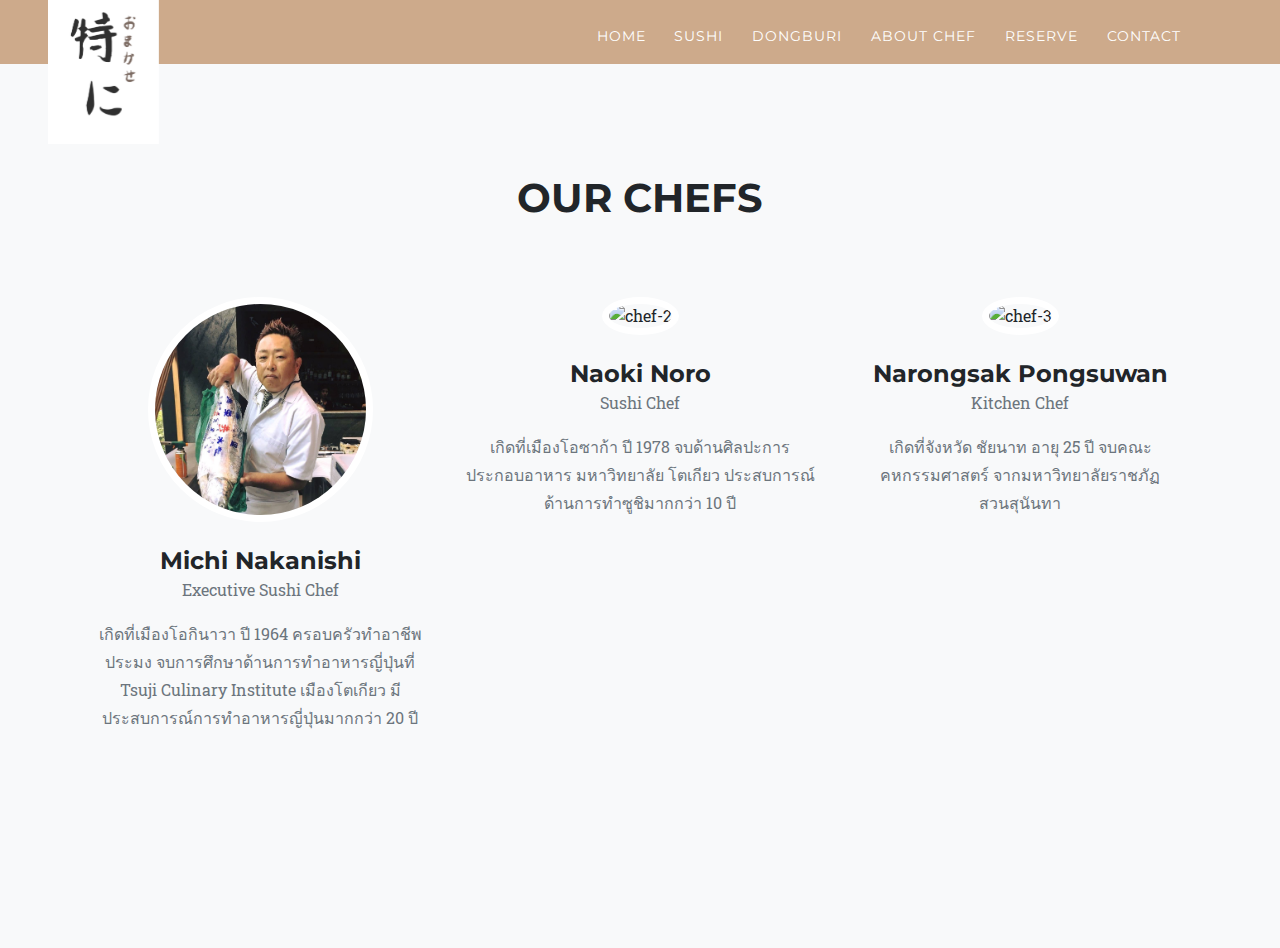
==== commit a7bb8530: "Dongburi" ====
--- a/chef.html
+++ b/chef.html
@@ -67,7 +67,7 @@
       <div class="row">
         <div class="col-lg-12 text-center">
           <h2 class="section-heading text-uppercase">Our Chefs</h2>
-          <h3 class="section-subheading text-muted">Lorem ipsum dolor sit amet consectetur.</h3>
+          <h3 class="section-subheading text-muted"></h3>
         </div>
       </div>
       <div class="row">
--- a/css/agency.min.css
+++ b/css/agency.min.css
@@ -2,7 +2,9 @@
 * Start Bootstrap - Agency v5.0.2 (https://startbootstrap.com/template-overviews/agency)
 * Copyright 2013-2018 Start Bootstrap
 * Licensed under MIT (https://github.com/BlackrockDigital/startbootstrap-agency/blob/master/LICENSE)
-*/body{overflow-x:hidden;font-family:'Roboto Slab',-apple-system,BlinkMacSystemFont,'Segoe UI',Roboto,'Helvetica Neue',Arial,sans-serif,'Apple Color Emoji','Segoe UI Emoji','Segoe UI Symbol','Noto Color Emoji'}p{line-height:1.75}
+*/body{
+overflow-x:hidden;
+font-family:'Roboto Slab',-apple-system,BlinkMacSystemFont,'Segoe UI',Roboto,'Helvetica Neue',Arial,sans-serif,'Apple Color Emoji','Segoe UI Emoji','Segoe UI Symbol','Noto Color Emoji'}p{line-height:1.75}
 a{
   color:#fed136
 }
@@ -125,7 +127,7 @@
   {
 
     text-align:center;color:#fff;
-    background-image:url(../img/about/home.jpg);
+    background-image:url(../img/about/home_alt.jpg);
     background-repeat:no-repeat;
     background-attachment:scroll;
     background-position:center center;
@@ -173,22 +175,72 @@
         .service-heading{
           margin:15px 0;text-transform:none}
           #portfolio .portfolio-item{right:0;margin:0 0 15px}
-          #portfolio .portfolio-item .portfolio-link{position:relative;display:block;max-width:400px;margin:0 auto;cursor:pointer}
-          #portfolio .portfolio-item .portfolio-link .portfolio-hover{position:absolute;width:100%;height:100%;-webkit-transition:all ease .5s;transition:all ease .5s;opacity:0;background:rgba(254,209,54,.9)}
-          #portfolio .portfolio-item .portfolio-link .portfolio-hover:hover{opacity:1}
+          #portfolio .portfolio-item .portfolio-link{
+            position:relative;
+            display:block;
+            max-width:400px;
+            margin:0 auto;
+            cursor:pointer}
+          #portfolio .portfolio-item .portfolio-link .portfolio-hover{
+            position:absolute;
+            width:100%;
+            height:100%;
+            -moz-transform: scale(1.1);
+            -webkit-transform: scale(1.1);
+            transform: scale(1.1);
+
+          }
+          #portfolio .portfolio-item .portfolio-link .portfolio-hover:hover{
+            opacity:1
+          }
           #portfolio .portfolio-item .portfolio-link .portfolio-hover .portfolio-hover-content{
-            font-size:20px;position:absolute;top:50%;width:100%;height:20px;margin-top:-12px;text-align:center;color:#fff}#portfolio .portfolio-item .portfolio-link .portfolio-hover .portfolio-hover-content i
+            font-size:20px;
+            position:absolute;
+            top:50%;
+            width:100%;
+            height:20px;
+            margin-top:-12px;
+            text-align:center;
+            color:#fff
+          }
+            #portfolio .portfolio-item .portfolio-link .portfolio-hover .portfolio-hover-content i
             {
               margin-top:-12px
             }
             #portfolio .portfolio-item .portfolio-link .portfolio-hover .portfolio-hover-content h3,#portfolio .portfolio-item .portfolio-link .portfolio-hover .portfolio-hover-content h4{
               margin:0
             }
-            #portfolio .portfolio-item .portfolio-caption{max-width:400px;margin:0 auto;padding:25px;text-align:center;background-color:#fff}#portfolio .portfolio-item .portfolio-caption h4{margin:0;text-transform:none}
-            #portfolio .portfolio-item .portfolio-caption p{font-size:16px;font-style:italic;margin:0;font-family:'Droid Serif',-apple-system,BlinkMacSystemFont,'Segoe UI',Roboto,'Helvetica Neue',Arial,sans-serif,'Apple Color Emoji','Segoe UI Emoji','Segoe UI Symbol','Noto Color Emoji'}#portfolio *{z-index:2}@media (min-width:767px){#portfolio .portfolio-item{margin:0 0 30px}}.portfolio-modal{padding-right:0!important}.portfolio-modal .modal-dialog{margin:1rem;max-width:100vw}.portfolio-modal .modal-content{padding:100px 0;text-align:center}.portfolio-modal .modal-content h2{font-size:3em;margin-bottom:15px}.portfolio-modal .modal-content p{margin-bottom:30px}
-            .portfolio-modal .modal-content p.item-intro{font-size:16px;font-style:italic;margin:20px 0 30px;font-family:'Droid Serif',-apple-system,BlinkMacSystemFont,'Segoe UI',Roboto,'Helvetica Neue',Arial,sans-serif,'Apple Color Emoji','Segoe UI Emoji','Segoe UI Symbol','Noto Color Emoji'}
-            .portfolio-modal .modal-content ul.list-inline{margin-top:0;margin-bottom:30px}.portfolio-modal .modal-content img{margin-bottom:30px}.portfolio-modal .modal-content button{cursor:pointer}.portfolio-modal .close-modal{position:absolute;top:25px;right:25px;width:75px;height:75px;cursor:pointer;background-color:transparent}
-            .portfolio-modal .close-modal:hover{opacity:.3}.portfolio-modal .close-modal .lr{z-index:1051;width:1px;height:75px;margin-left:35px;-webkit-transform:rotate(45deg);transform:rotate(45deg);background-color:#212529}
+            #portfolio .portfolio-item .portfolio-caption{
+              max-width:400px;
+              margin:0 auto;
+              padding:25px;
+              text-align:center;
+              background-color:#fff}
+              #portfolio .portfolio-item .portfolio-caption h4{
+                margin:0;
+                text-transform:none
+              }
+            #portfolio .portfolio-item .portfolio-caption p{
+              font-size:16px;font-style:italic;margin:0;font-family:'Droid Serif',-apple-system,BlinkMacSystemFont,'Segoe UI',Roboto,'Helvetica Neue',Arial,sans-serif,'Apple Color Emoji','Segoe UI Emoji','Segoe UI Symbol','Noto Color Emoji'}
+            #portfolio *{z-index:2}
+            @media (min-width:767px){#portfolio .portfolio-item{margin:0 0 30px}}
+            .portfolio-modal{padding-right:0!important}
+            .portfolio-modal .modal-dialog{margin:1rem;max-width:100vw}
+            .portfolio-modal .modal-content{padding:100px 0;text-align:center}
+            .portfolio-modal .modal-content h2{font-size:3em;margin-bottom:15px}
+            .portfolio-modal .modal-content p{margin-bottom:30px}
+            .portfolio-modal .modal-content p.item-intro{
+              font-size:16px;font-style:italic;margin:20px 0 30px;font-family:'Droid Serif',-apple-system,BlinkMacSystemFont,'Segoe UI',Roboto,'Helvetica Neue',Arial,sans-serif,'Apple Color Emoji','Segoe UI Emoji','Segoe UI Symbol','Noto Color Emoji'}
+            .portfolio-modal .modal-content ul.list-inline{
+              margin-top:0;margin-bottom:30px}
+            .portfolio-modal .modal-content img{
+              margin-bottom:30px}
+            .portfolio-modal .modal-content button{
+              cursor:pointer}
+            .portfolio-modal .close-modal{
+              position:absolute;top:25px;right:25px;width:75px;height:75px;cursor:pointer;background-color:transparent}
+            .portfolio-modal .close-modal:hover{opacity:.3}
+            .portfolio-modal .close-modal .lr{z-index:1051;width:1px;height:75px;margin-left:35px;-webkit-transform:rotate(45deg);transform:rotate(45deg);background-color:#212529}
             .portfolio-modal .close-modal .lr .rl{z-index:1052;width:1px;height:75px;-webkit-transform:rotate(90deg);transform:rotate(90deg);background-color:#212529}.timeline{position:relative;padding:0;list-style:none}.timeline:before{position:absolute;top:0;bottom:0;left:40px;width:2px;margin-left:-1.5px;content:'';background-color:#e9ecef}.timeline>li{position:relative;min-height:50px;margin-bottom:50px}.timeline>li:after,.timeline>li:before{display:table;content:' '}.timeline>li:after{clear:both}.timeline>li .timeline-panel{position:relative;float:right;width:100%;padding:0 20px 0 100px;text-align:left}.timeline>li .timeline-panel:before{right:auto;left:-15px;border-right-width:15px;border-left-width:0}.timeline>li .timeline-panel:after{right:auto;left:-14px;border-right-width:14px;border-left-width:0}.timeline>li .timeline-image{position:absolute;z-index:100;left:0;width:80px;height:80px;margin-left:0;text-align:center;color:#fff;border:7px solid #e9ecef;border-radius:100%;background-color:#fed136}.timeline>li .timeline-image h4{font-size:10px;line-height:14px;margin-top:12px}
             .timeline>li.timeline-inverted>.timeline-panel{float:right;padding:0 20px 0 100px;text-align:left}.timeline>li.timeline-inverted>.timeline-panel:before{right:auto;left:-15px;border-right-width:15px;border-left-width:0}.timeline>li.timeline-inverted>.timeline-panel:after{right:auto;left:-14px;border-right-width:14px;border-left-width:0}.timeline>li:last-child{margin-bottom:0}
             .timeline .timeline-heading h4{margin-top:0;color:inherit}.timeline .timeline-heading h4.subheading{text-transform:none}.timeline .timeline-body>p,.timeline .timeline-body>ul{margin-bottom:0}@media (min-width:768px){.timeline:before{left:50%}.timeline>li{min-height:100px;margin-bottom:100px}.timeline>li .timeline-panel{float:left;width:41%;padding:0 20px 20px 30px;text-align:right}.timeline>li .timeline-image{left:50%;width:100px;height:100px;margin-left:-50px}
@@ -217,3 +269,24 @@
                 width:50px;height:50px;-webkit-transition:all .3s;transition:all .3s;color:#fff;border-radius:100%;outline:0;background-color:#212529
               }
   ul.social-buttons li a:active,ul.social-buttons li a:focus,ul.social-buttons li a:hover{background-color:#fed136}
+
+  body::-webkit-scrollbar {
+    z-index: 3;
+    width: 1em;
+}
+body::-webkit-scrollbar-thumb {
+  z-index: 3;
+  background-color: #CDAA8B;
+  outline: 1px solid slategrey;
+}
+::-webkit-scrollbar-track {
+    background: #f1f1f1;
+    z-index: 3;
+}
+.zoom {
+    transition: transform .5s; /* Animation */
+}
+
+.zoom:hover {
+    transform: scale(1.05);
+}
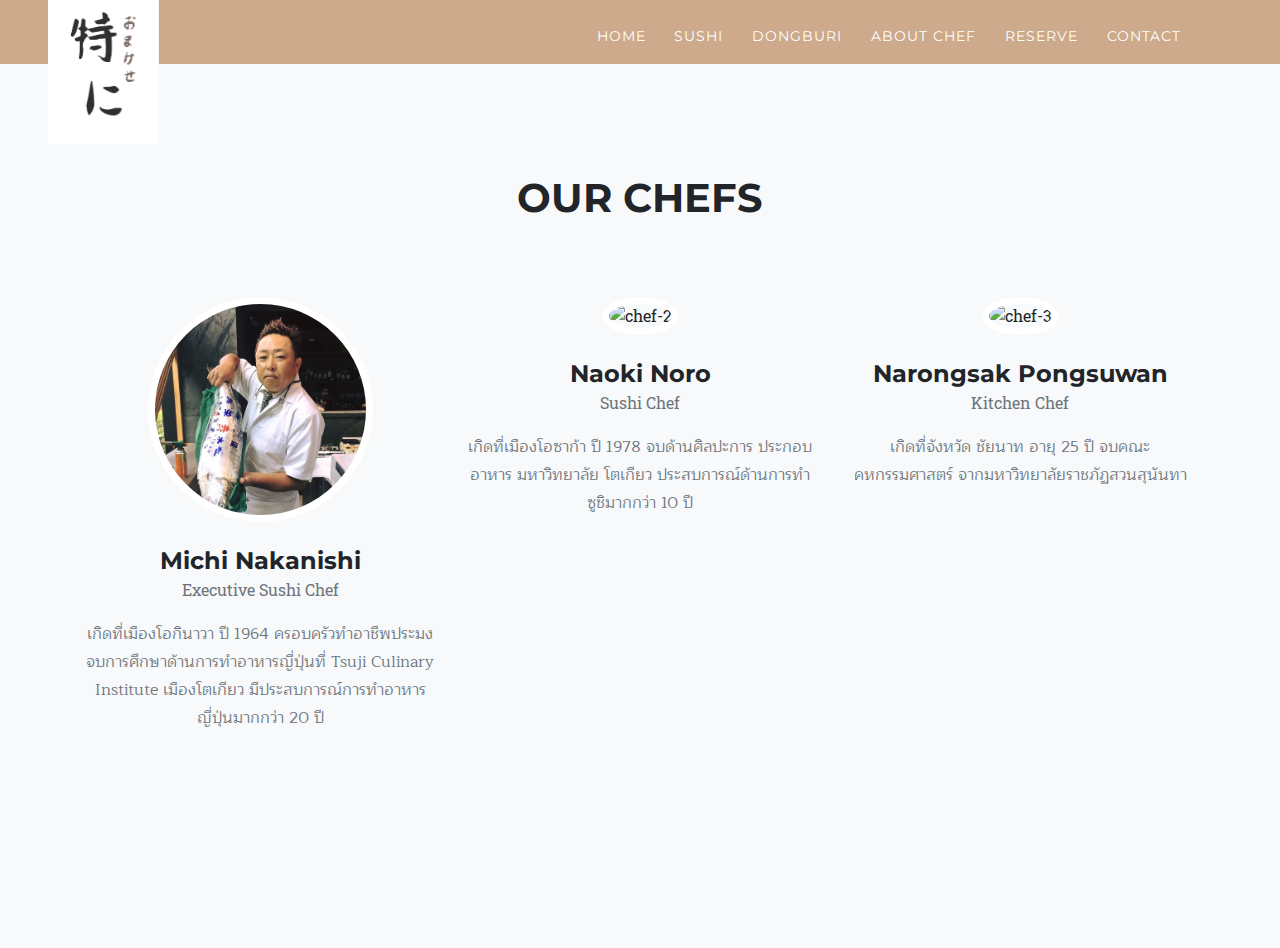
==== commit ceef1278: "แก้ font" ====
--- a/chef.html
+++ b/chef.html
@@ -12,7 +12,7 @@
 
   <!-- Bootstrap core CSS -->
   <link href="vendor/bootstrap/css/bootstrap.min.css" rel="stylesheet">
-
+<link href="https://fonts.googleapis.com/css?family=Maitree" rel="stylesheet">
   <!-- Custom fonts for this template -->
   <link href="vendor/fontawesome-free/css/all.min.css" rel="stylesheet" type="text/css">
   <link href="https://fonts.googleapis.com/css?family=Montserrat:400,700" rel="stylesheet" type="text/css">
@@ -77,7 +77,7 @@
             <img class="mx-auto rounded-circle" src="img/chef/chef3.jpg" alt="chef-1">
             <h4>Michi Nakanishi</h4>
             <p class="text-muted">Executive Sushi Chef</p>
-            <p class="text-muted">เกิดที่เมืองโอกินาวา ปี 1964 ครอบครัวทำอาชีพประมง
+            <p class="text-muted" id="textdef">เกิดที่เมืองโอกินาวา ปี 1964 ครอบครัวทำอาชีพประมง
               จบการศึกษาด้านการทำอาหารญี่ปุ่นที่
               Tsuji Culinary Institute เมืองโตเกียว
               มีประสบการณ์การทำอาหารญี่ปุ่นมากกว่า 20 ปี</p>
@@ -89,7 +89,7 @@
               <img class="mx-auto rounded-circle" src="img/chef/chef1.jpg" alt="chef-2">
               <h4>Naoki Noro</h4>
               <p class="text-muted">Sushi Chef</p>
-              <p class="text-muted">เกิดที่เมืองโอซาก้า ปี 1978 จบด้านศิลปะการ
+              <p class="text-muted" id="textdef">เกิดที่เมืองโอซาก้า ปี 1978 จบด้านศิลปะการ
 ประกอบอาหาร มหาวิทยาลัย โตเกียว
 ประสบการณ์ด้านการทำซูชิมากกว่า 10 ปี</p>
             </div>
@@ -100,7 +100,7 @@
               <img class="mx-auto rounded-circle" src="img/chef/chef2.jpg" alt="chef-3">
               <h4>Narongsak Pongsuwan</h4>
               <p class="text-muted">Kitchen Chef</p>
-              <p class="text-muted">เกิดที่จังหวัด ชัยนาท อายุ 25 ปี
+              <p class="text-muted" id="textdef">เกิดที่จังหวัด ชัยนาท อายุ 25 ปี
 จบคณะคหกรรมศาสตร์
 จากมหาวิทยาลัยราชภัฏสวนสุนันทา</p>
 
--- a/css/agency.min.css
+++ b/css/agency.min.css
@@ -6,6 +6,7 @@
 overflow-x:hidden;
 font-family:'Roboto Slab',-apple-system,BlinkMacSystemFont,'Segoe UI',Roboto,'Helvetica Neue',Arial,sans-serif,'Apple Color Emoji','Segoe UI Emoji','Segoe UI Symbol','Noto Color Emoji'}p{line-height:1.75}
 a{
+
   color:#fed136
 }
 a:hover{
@@ -39,6 +40,7 @@
       padding:150px 0
       }
       }
+
   .btn{
     font-family:Montserrat,-apple-system,BlinkMacSystemFont,'Segoe UI',Roboto,'Helvetica Neue',Arial,sans-serif,'Apple Color Emoji','Segoe UI Emoji','Segoe UI Symbol','Noto Color Emoji';
     font-weight:700
@@ -134,7 +136,7 @@
     background-size:cover;
   }
   header.masthead .intro-text{
-    padding-top:150px;
+    padding-top:10px;
     padding-bottom:100px
   }
   header.masthead .intro-text .intro-lead-in{
@@ -290,3 +292,12 @@
 .zoom:hover {
     transform: scale(1.05);
 }
+.project-text{
+  padding: 5rem;
+}
+.textdef{
+font-family: 'Maitree', serif;
+}
+#textdef{
+font-family: 'Maitree', serif;
+}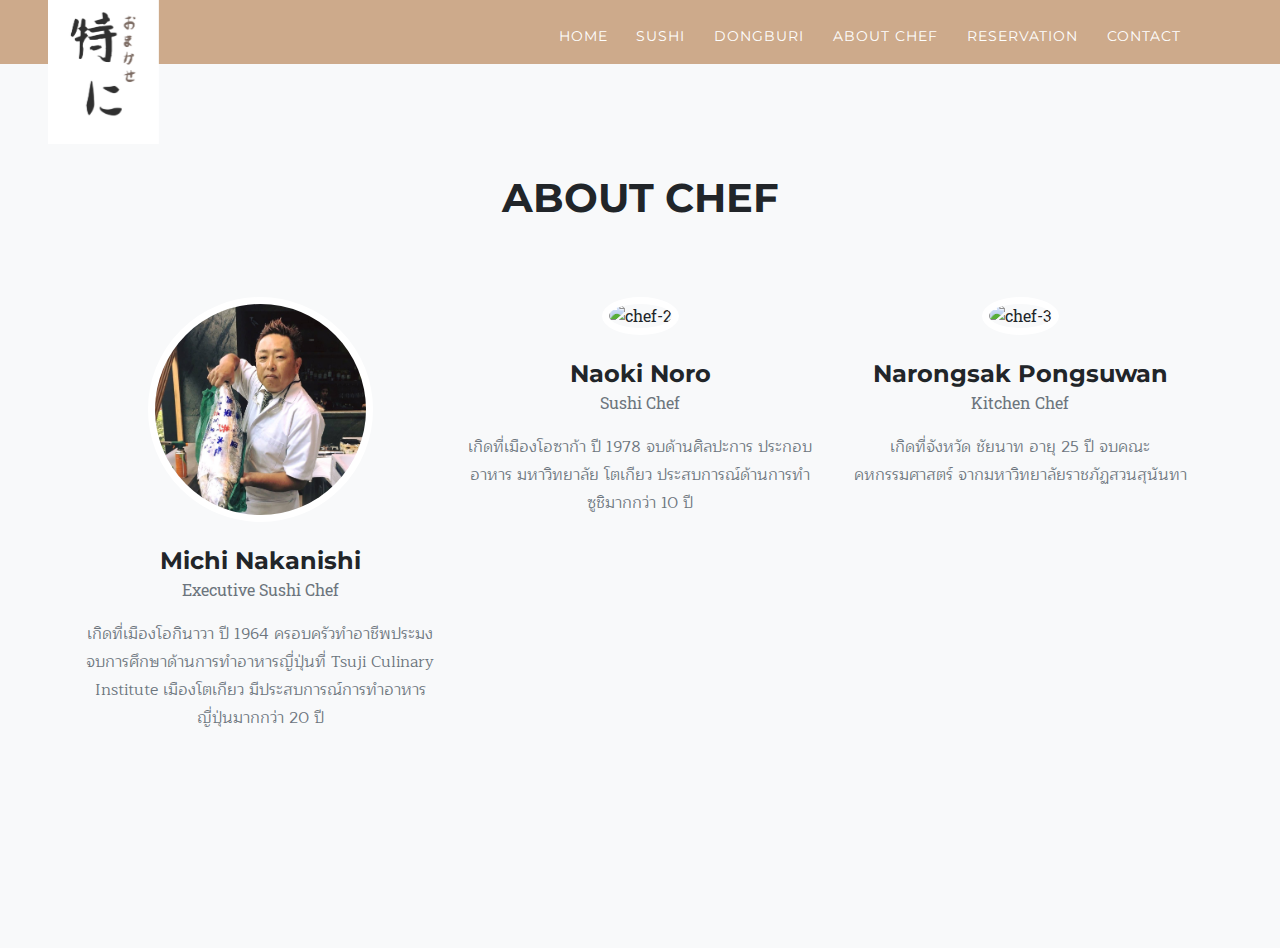
==== commit 4e006b4e: "แก้คำ reservation + aboutchef" ====
--- a/chef.html
+++ b/chef.html
@@ -12,8 +12,8 @@
 
   <!-- Bootstrap core CSS -->
   <link href="vendor/bootstrap/css/bootstrap.min.css" rel="stylesheet">
-<link href="https://fonts.googleapis.com/css?family=Maitree" rel="stylesheet">
   <!-- Custom fonts for this template -->
+  <link href="https://fonts.googleapis.com/css?family=Maitree" rel="stylesheet">
   <link href="vendor/fontawesome-free/css/all.min.css" rel="stylesheet" type="text/css">
   <link href="https://fonts.googleapis.com/css?family=Montserrat:400,700" rel="stylesheet" type="text/css">
   <link href='https://fonts.googleapis.com/css?family=Kaushan+Script' rel='stylesheet' type='text/css'>
@@ -51,7 +51,7 @@
             <a class="nav-link js-scroll-trigger" href="chef.html">ABOUT CHEF</a>
           </li>
           <li class="nav-item">
-            <a class="nav-link js-scroll-trigger" href="reserve.html">RESERVE</a>
+            <a class="nav-link js-scroll-trigger" href="reserve.html">RESERVATION</a>
           </li>
           <li class="nav-item">
             <a class="nav-link js-scroll-trigger" href="contact.html">CONTACT</a>
@@ -66,7 +66,7 @@
     <div class="container">
       <div class="row">
         <div class="col-lg-12 text-center">
-          <h2 class="section-heading text-uppercase">Our Chefs</h2>
+          <h2 class="section-heading text-uppercase">ABOUT CHEF</h2>
           <h3 class="section-subheading text-muted"></h3>
         </div>
       </div>
@@ -80,59 +80,59 @@
             <p class="text-muted" id="textdef">เกิดที่เมืองโอกินาวา ปี 1964 ครอบครัวทำอาชีพประมง
               จบการศึกษาด้านการทำอาหารญี่ปุ่นที่
               Tsuji Culinary Institute เมืองโตเกียว
-              มีประสบการณ์การทำอาหารญี่ปุ่นมากกว่า 20 ปี</p>
-            </div>
-          </div>
-
-          <div class="col-sm-4">
-            <div class="team-member">
-              <img class="mx-auto rounded-circle" src="img/chef/chef1.jpg" alt="chef-2">
-              <h4>Naoki Noro</h4>
-              <p class="text-muted">Sushi Chef</p>
-              <p class="text-muted" id="textdef">เกิดที่เมืองโอซาก้า ปี 1978 จบด้านศิลปะการ
-ประกอบอาหาร มหาวิทยาลัย โตเกียว
-ประสบการณ์ด้านการทำซูชิมากกว่า 10 ปี</p>
-            </div>
-          </div>
-
-          <div class="col-sm-4">
-            <div class="team-member">
-              <img class="mx-auto rounded-circle" src="img/chef/chef2.jpg" alt="chef-3">
-              <h4>Narongsak Pongsuwan</h4>
-              <p class="text-muted">Kitchen Chef</p>
-              <p class="text-muted" id="textdef">เกิดที่จังหวัด ชัยนาท อายุ 25 ปี
-จบคณะคหกรรมศาสตร์
-จากมหาวิทยาลัยราชภัฏสวนสุนันทา</p>
-
-            </div>
+            มีประสบการณ์การทำอาหารญี่ปุ่นมากกว่า 20 ปี</p>
           </div>
         </div>
 
-        <div class="row">
-          <div class="col-lg-8 mx-auto text-center">
-            <p class="large text-muted"></p>
+        <div class="col-sm-4">
+          <div class="team-member">
+            <img class="mx-auto rounded-circle" src="img/chef/chef1.jpg" alt="chef-2">
+            <h4>Naoki Noro</h4>
+            <p class="text-muted">Sushi Chef</p>
+            <p class="text-muted" id="textdef">เกิดที่เมืองโอซาก้า ปี 1978 จบด้านศิลปะการ
+              ประกอบอาหาร มหาวิทยาลัย โตเกียว
+            ประสบการณ์ด้านการทำซูชิมากกว่า 10 ปี</p>
+          </div>
+        </div>
+
+        <div class="col-sm-4">
+          <div class="team-member">
+            <img class="mx-auto rounded-circle" src="img/chef/chef2.jpg" alt="chef-3">
+            <h4>Narongsak Pongsuwan</h4>
+            <p class="text-muted">Kitchen Chef</p>
+            <p class="text-muted" id="textdef">เกิดที่จังหวัด ชัยนาท อายุ 25 ปี
+              จบคณะคหกรรมศาสตร์
+            จากมหาวิทยาลัยราชภัฏสวนสุนันทา</p>
+
           </div>
         </div>
       </div>
-    </section>
+
+      <div class="row">
+        <div class="col-lg-8 mx-auto text-center">
+          <p class="large text-muted"></p>
+        </div>
+      </div>
+    </div>
+  </section>
 
 
 
 
-    <!-- Bootstrap core JavaScript -->
-    <script src="vendor/jquery/jquery.min.js"></script>
-    <script src="vendor/bootstrap/js/bootstrap.bundle.min.js"></script>
+  <!-- Bootstrap core JavaScript -->
+  <script src="vendor/jquery/jquery.min.js"></script>
+  <script src="vendor/bootstrap/js/bootstrap.bundle.min.js"></script>
 
-    <!-- Plugin JavaScript -->
-    <script src="vendor/jquery-easing/jquery.easing.min.js"></script>
+  <!-- Plugin JavaScript -->
+  <script src="vendor/jquery-easing/jquery.easing.min.js"></script>
 
-    <!-- Contact form JavaScript -->
-    <script src="js/jqBootstrapValidation.js"></script>
-    <script src="js/contact_me.js"></script>
+  <!-- Contact form JavaScript -->
+  <script src="js/jqBootstrapValidation.js"></script>
+  <script src="js/contact_me.js"></script>
 
-    <!-- Custom scripts for this template -->
-    <script src="js/agency.min.js"></script>
+  <!-- Custom scripts for this template -->
+  <script src="js/agency.min.js"></script>
 
-  </body>
+</body>
 
-  </html>
+</html>
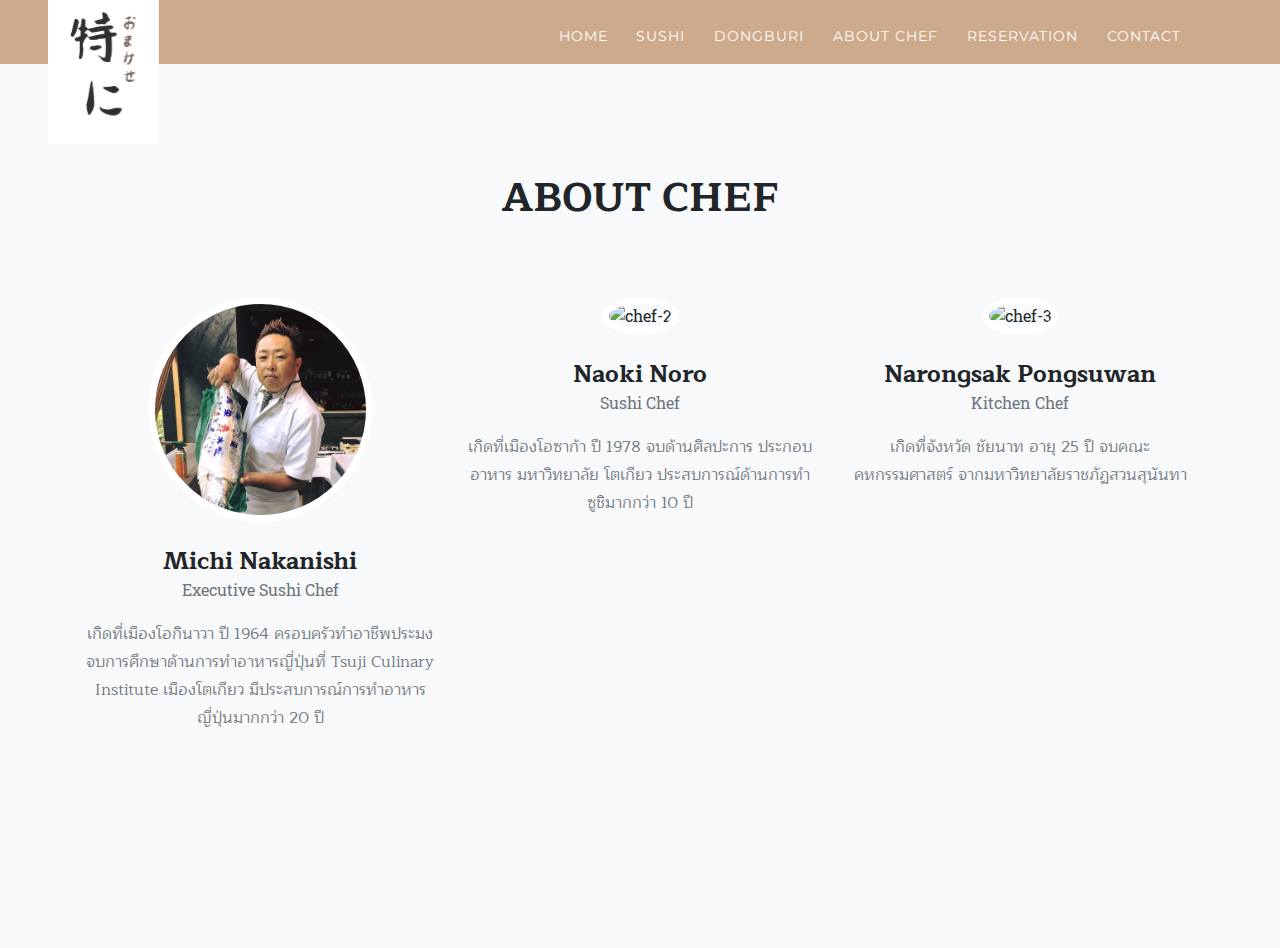
==== commit 25450a39: "detail - css" ====
--- a/chef.html
+++ b/chef.html
@@ -66,7 +66,7 @@
     <div class="container">
       <div class="row">
         <div class="col-lg-12 text-center">
-          <h2 class="section-heading text-uppercase">ABOUT CHEF</h2>
+          <h2 class="section-heading text-uppercase textdef">ABOUT CHEF</h2>
           <h3 class="section-subheading text-muted"></h3>
         </div>
       </div>
@@ -75,7 +75,7 @@
         <div class="col-sm-4">
           <div class="team-member">
             <img class="mx-auto rounded-circle" src="img/chef/chef3.jpg" alt="chef-1">
-            <h4>Michi Nakanishi</h4>
+            <h4 id="textdef">Michi Nakanishi</h4>
             <p class="text-muted">Executive Sushi Chef</p>
             <p class="text-muted" id="textdef">เกิดที่เมืองโอกินาวา ปี 1964 ครอบครัวทำอาชีพประมง
               จบการศึกษาด้านการทำอาหารญี่ปุ่นที่
@@ -87,7 +87,7 @@
         <div class="col-sm-4">
           <div class="team-member">
             <img class="mx-auto rounded-circle" src="img/chef/chef1.jpg" alt="chef-2">
-            <h4>Naoki Noro</h4>
+            <h4 id="textdef">Naoki Noro</h4>
             <p class="text-muted">Sushi Chef</p>
             <p class="text-muted" id="textdef">เกิดที่เมืองโอซาก้า ปี 1978 จบด้านศิลปะการ
               ประกอบอาหาร มหาวิทยาลัย โตเกียว
@@ -98,7 +98,7 @@
         <div class="col-sm-4">
           <div class="team-member">
             <img class="mx-auto rounded-circle" src="img/chef/chef2.jpg" alt="chef-3">
-            <h4>Narongsak Pongsuwan</h4>
+            <h4 id="textdef">Narongsak Pongsuwan</h4>
             <p class="text-muted">Kitchen Chef</p>
             <p class="text-muted" id="textdef">เกิดที่จังหวัด ชัยนาท อายุ 25 ปี
               จบคณะคหกรรมศาสตร์
--- a/css/agency.min.css
+++ b/css/agency.min.css
@@ -6,14 +6,13 @@
 overflow-x:hidden;
 font-family:'Roboto Slab',-apple-system,BlinkMacSystemFont,'Segoe UI',Roboto,'Helvetica Neue',Arial,sans-serif,'Apple Color Emoji','Segoe UI Emoji','Segoe UI Symbol','Noto Color Emoji'}p{line-height:1.75}
 a{
-
-  color:#fed136
+  color:#745e3c
 }
 a:hover{
-  color:#fec503
+  color:#745e3c
 }
 .text-primary{
-  color:#fed136!important
+  color:#745e3c!important
 }
 h1,h2,h3,h4,h5,h6{
   font-weight:700;
@@ -28,9 +27,8 @@
 }
 section h3.section-subheading{
   color: #583d31;
-  font-size:16px;
+  font-size:20px;
   font-weight:400;
-  font-style:italic;
   margin-bottom:75px;
   text-transform:none;
   font-family:'Droid Serif',-apple-system,BlinkMacSystemFont,'Segoe UI',Roboto,'Helvetica Neue',Arial,sans-serif,'Apple Color Emoji','Segoe UI Emoji','Segoe UI Symbol','Noto Color Emoji'
@@ -39,8 +37,7 @@
     section{
       padding:150px 0
       }
-      }
-
+  }
   .btn{
     font-family:Montserrat,-apple-system,BlinkMacSystemFont,'Segoe UI',Roboto,'Helvetica Neue',Arial,sans-serif,'Apple Color Emoji','Segoe UI Emoji','Segoe UI Symbol','Noto Color Emoji';
     font-weight:700
@@ -50,19 +47,20 @@
   padding:20px 40px
   }
 .btn-primary{
-    background-color:#fed136;
-    border-color:#fed136
+    background-color:#745e3c;
+    border-color:#745e3c
   }
 .btn-primary:active,.btn-primary:focus,.btn-primary:hover{
-  background-color:#fec810!important;
-  border-color:#fec810!important;
+  text-decoration: underline;
+  background-color:#745e3c!important;
+  border-color:#745e3c!important;
   color:#fff
 }
   .btn-primary:active,.btn-primary:focus{
     -webkit-box-shadow:0 0 0 .2rem rgba(254,209,55,.5)!important;
-    box-shadow:0 0 0 .2rem rgba(254,209,55,.5)!important}::-moz-selection{background:#fed136;text-shadow:none}::selection{background:#fed136;text-shadow:none}img::-moz-selection{background:0 0}img::selection{background:0 0}img::-moz-selection{background:0 0}
+    box-shadow:0 0 0 .2rem rgba(254,209,55,.5)!important}::-moz-selection{background:#745e3c;text-shadow:none}::selection{background:#fed136;text-shadow:none}img::-moz-selection{background:0 0}img::selection{background:0 0}img::-moz-selection{background:0 0}
 #mainNav{
-  background-color:#212529;
+  background-color:#cdaa8b;
   z-index: 10000;
 }
 #mainNav .navbar-toggler{
@@ -71,14 +69,15 @@
   right:0;
   padding:13px;
   text-transform:uppercase;
-  color:#fff;
+  color:Black;
   border:0;
-  background-color:#fed136;
+  background-color:#fff;
   font-family:Montserrat,-apple-system,BlinkMacSystemFont,'Segoe UI',Roboto,'Helvetica Neue',Arial,sans-serif,'Apple Color Emoji','Segoe UI Emoji','Segoe UI Symbol','Noto Color Emoji'}#mainNav .navbar-brand{color:#fed136;font-family:'Kaushan Script',-apple-system,BlinkMacSystemFont,'Segoe UI',Roboto,'Helvetica Neue',Arial,sans-serif,'Apple Color Emoji','Segoe UI Emoji','Segoe UI Symbol','Noto Color Emoji'}
 
   #mainNav .navbar-brand.active,#mainNav .navbar-brand:active,#mainNav .navbar-brand:focus,#mainNav .navbar-brand:hover{
     z-index: 10000;
-    color:#fec503
+    color: #745e3c;
+    text-decoration: underline;
   }
   #mainNav .navbar-nav .nav-item .nav-link{
     font-size:90%;
@@ -89,14 +88,18 @@
     font-family:Montserrat,-apple-system,BlinkMacSystemFont,'Segoe UI',Roboto,'Helvetica Neue',Arial,sans-serif,'Apple Color Emoji','Segoe UI Emoji','Segoe UI Symbol','Noto Color Emoji'
   }
   #mainNav .navbar-nav .nav-item .nav-link.active,#mainNav .navbar-nav .nav-item .nav-link:hover{
-    color:#fed136
+    color:#745e3c
   }
   div.logo{
     margin-left: 3em;
     width:111px;
     height:144px;
     position: fixed;
-    z-index: 5000;
+    z-index: 15000;
+  }
+  #mainNav .nav-item:hover{
+    border-bottom: 1px solid #745e3c;
+    padding-bottom: 1px;
   }
 
   @media (min-width:992px){
@@ -153,7 +156,7 @@
         margin-bottom:25px;
         font-family:Montserrat,-apple-system,BlinkMacSystemFont,'Segoe UI',Roboto,'Helvetica Neue',Arial,sans-serif,'Apple Color Emoji','Segoe UI Emoji','Segoe UI Symbol','Noto Color Emoji'}
 
-        @media (min-width:768px){
+      @media (min-width:768px){
           header.masthead .intro-text{
             padding-top:300px;
             padding-bottom:200px
@@ -223,7 +226,9 @@
                 text-transform:none
               }
             #portfolio .portfolio-item .portfolio-caption p{
-              font-size:16px;font-style:italic;margin:0;font-family:'Droid Serif',-apple-system,BlinkMacSystemFont,'Segoe UI',Roboto,'Helvetica Neue',Arial,sans-serif,'Apple Color Emoji','Segoe UI Emoji','Segoe UI Symbol','Noto Color Emoji'}
+              font-size:16px;
+              margin:0;
+              font-family:'Droid Serif',-apple-system,BlinkMacSystemFont,'Segoe UI',Roboto,'Helvetica Neue',Arial,sans-serif,'Apple Color Emoji','Segoe UI Emoji','Segoe UI Symbol','Noto Color Emoji'}
             #portfolio *{z-index:2}
             @media (min-width:767px){#portfolio .portfolio-item{margin:0 0 30px}}
             .portfolio-modal{padding-right:0!important}
@@ -249,17 +254,77 @@
             .timeline>li .timeline-image h4{
               font-size:13px;line-height:18px;margin-top:16px}.timeline>li.timeline-inverted>.timeline-panel{float:right;padding:0 30px 20px 20px;text-align:left}
             }
-            @media (min-width:992px){.timeline>li{min-height:150px}.timeline>li .timeline-panel{padding:0 20px 20px}.timeline>li .timeline-image{width:150px;height:150px;margin-left:-75px}.timeline>li .timeline-image h4{font-size:18px;line-height:26px;margin-top:30px}
+            @media (min-width:992px){.timeline>li{min-height:150px}
+            .timeline>li .timeline-panel{padding:0 20px 20px}.timeline>li
+            .timeline-image{width:150px;height:150px;margin-left:-75px}.timeline>li .timeline-image h4{font-size:18px;line-height:26px;margin-top:30px}
             .timeline>li.timeline-inverted>.timeline-panel{padding:0 20px 20px}}@media (min-width:1200px){.timeline>li{min-height:170px}.timeline>li .timeline-panel{padding:0 20px 20px 100px}.timeline>li .timeline-image{width:170px;height:170px;margin-left:-85px}.timeline>li .timeline-image h4{margin-top:40px}.timeline>li.timeline-inverted>.timeline-panel{padding:0 100px 20px 20px}}
             .team-member{
               margin-bottom:50px;
               text-align:center
             }
-            .team-member img{width:225px;height:225px;border:7px solid #fff}.team-member h4{margin-top:25px;margin-bottom:0;text-transform:none}.team-member p{margin-top:0}section#contact{background-color:#212529;background-image:url(../img/map-image.png);background-repeat:no-repeat;background-position:center}section#contact .section-heading{color:#fff}section#contact .form-group{margin-bottom:25px}section#contact .form-group input,section#contact .form-group textarea{padding:20px}section#contact .form-group input.form-control{height:auto}section#contact .form-group textarea.form-control{height:248px}section#contact .form-control:focus{border-color:#fed136;-webkit-box-shadow:none;box-shadow:none}
+            .team-member img{
+              width:225px;height:225px;border:7px solid #fff
+              }
+              .team-member h4{
+                margin-top:25px;
+                margin-bottom:0;
+                text-transform:none
+                }
+                .team-member p{
+                  margin-top:0
+                  }
+                  section#contact{
+                    background-color:#212529;
+                    background-image:url(../img/map-image.png);
+                    background-repeat:no-repeat;
+                    background-position:center
+                  }
+                    section#contact .section-heading{
+                      color:#fff
+                      }
+                      section#contact .form-group{
+                        margin-bottom:25px
+                      }
+                        section#contact .form-group input,section#contact .form-group textarea{
+                          padding:20px
+              }
+              section#contact.form-group input.form-control{
+                height:auto
+              }
+                section#contact .form-group textarea.form-control{
+                  height:248px
+                }
+                  section#contact .form-control:focus{
+                    border-color:#CDAA8B;
+                    -webkit-box-shadow:none;
+                    box-shadow:none
+                  }
             section
-            #contact ::-webkit-input-placeholder{font-weight:700;color:#ced4da;font-family:Montserrat,-apple-system,BlinkMacSystemFont,'Segoe UI',Roboto,'Helvetica Neue',Arial,sans-serif,'Apple Color Emoji','Segoe UI Emoji','Segoe UI Symbol','Noto Color Emoji'}section#contact :-moz-placeholder{font-weight:700;color:#ced4da;font-family:Montserrat,-apple-system,BlinkMacSystemFont,'Segoe UI',Roboto,'Helvetica Neue',Arial,sans-serif,'Apple Color Emoji','Segoe UI Emoji','Segoe UI Symbol','Noto Color Emoji'}section
-            #contact ::-moz-placeholder{font-weight:700;color:#ced4da;font-family:Montserrat,-apple-system,BlinkMacSystemFont,'Segoe UI',Roboto,'Helvetica Neue',Arial,sans-serif,'Apple Color Emoji','Segoe UI Emoji','Segoe UI Symbol','Noto Color Emoji'}section#contact :-ms-input-placeholder{font-weight:700;color:#ced4da;font-family:Montserrat,-apple-system,BlinkMacSystemFont,'Segoe UI',Roboto,'Helvetica Neue',Arial,sans-serif,'Apple Color Emoji','Segoe UI Emoji','Segoe UI Symbol','Noto Color Emoji'}footer{padding:25px 0;text-align:center}footer span.copyright{font-size:90%;line-height:40px;text-transform:none;font-family:Montserrat,-apple-system,BlinkMacSystemFont,'Segoe UI',Roboto,'Helvetica Neue',Arial,sans-serif,'Apple Color Emoji','Segoe UI Emoji','Segoe UI Symbol','Noto Color Emoji'}
-            footer ul.quicklinks{font-size:90%;line-height:40px;margin-bottom:0;text-transform:none;font-family:Montserrat,-apple-system,BlinkMacSystemFont,'Segoe UI',Roboto,'Helvetica Neue',Arial,sans-serif,'Apple Color Emoji','Segoe UI Emoji','Segoe UI Symbol','Noto Color Emoji'
+            #contact ::-webkit-input-placeholder{
+              font-weight:700;color:#ced4da;
+              font-family:Montserrat,-apple-system,BlinkMacSystemFont,'Segoe UI',Roboto,'Helvetica Neue',Arial,sans-serif,'Apple Color Emoji','Segoe UI Emoji','Segoe UI Symbol','Noto Color Emoji'}
+              section#contact :-moz-placeholder{
+                font-weight:700;
+                color:#ced4da;
+                font-family:Montserrat,-apple-system,BlinkMacSystemFont,'Segoe UI',Roboto,'Helvetica Neue',Arial,sans-serif,'Apple Color Emoji','Segoe UI Emoji','Segoe UI Symbol','Noto Color Emoji'}
+                section#contact ::-moz-placeholder{
+              font-weight:700;
+              color:#ced4da;
+              font-family:Montserrat,-apple-system,BlinkMacSystemFont,'Segoe UI',Roboto,'Helvetica Neue',Arial,sans-serif,'Apple Color Emoji','Segoe UI Emoji','Segoe UI Symbol','Noto Color Emoji'}
+              section#contact :-ms-input-placeholder{
+                font-weight:700;
+                color:#ced4da;
+                font-family:Montserrat,-apple-system,BlinkMacSystemFont,'Segoe UI',Roboto,'Helvetica Neue',Arial,sans-serif,'Apple Color Emoji','Segoe UI Emoji','Segoe UI Symbol','Noto Color Emoji'}
+            footer{
+              padding:25px 0;text-align:center
+            }
+            footer span.copyright{font-size:90%;line-height:40px;text-transform:none;font-family:Montserrat,-apple-system,BlinkMacSystemFont,'Segoe UI',Roboto,'Helvetica Neue',Arial,sans-serif,'Apple Color Emoji','Segoe UI Emoji','Segoe UI Symbol','Noto Color Emoji'}
+            footer ul.quicklinks{
+              font-size:90%;
+              line-height:40px;
+              margin-bottom:0;
+              text-transform:none;
+              font-family:Montserrat,-apple-system,BlinkMacSystemFont,'Segoe UI',Roboto,'Helvetica Neue',Arial,sans-serif,'Apple Color Emoji','Segoe UI Emoji','Segoe UI Symbol','Noto Color Emoji'
           }
             ul.social-buttons{
               margin-bottom:0
@@ -270,7 +335,7 @@
                 display:block;
                 width:50px;height:50px;-webkit-transition:all .3s;transition:all .3s;color:#fff;border-radius:100%;outline:0;background-color:#212529
               }
-  ul.social-buttons li a:active,ul.social-buttons li a:focus,ul.social-buttons li a:hover{background-color:#fed136}
+  ul.social-buttons li a:active,ul.social-buttons li a:focus,ul.social-buttons li a:hover{background-color:#CDAA8B}
 
   body::-webkit-scrollbar {
     z-index: 3;
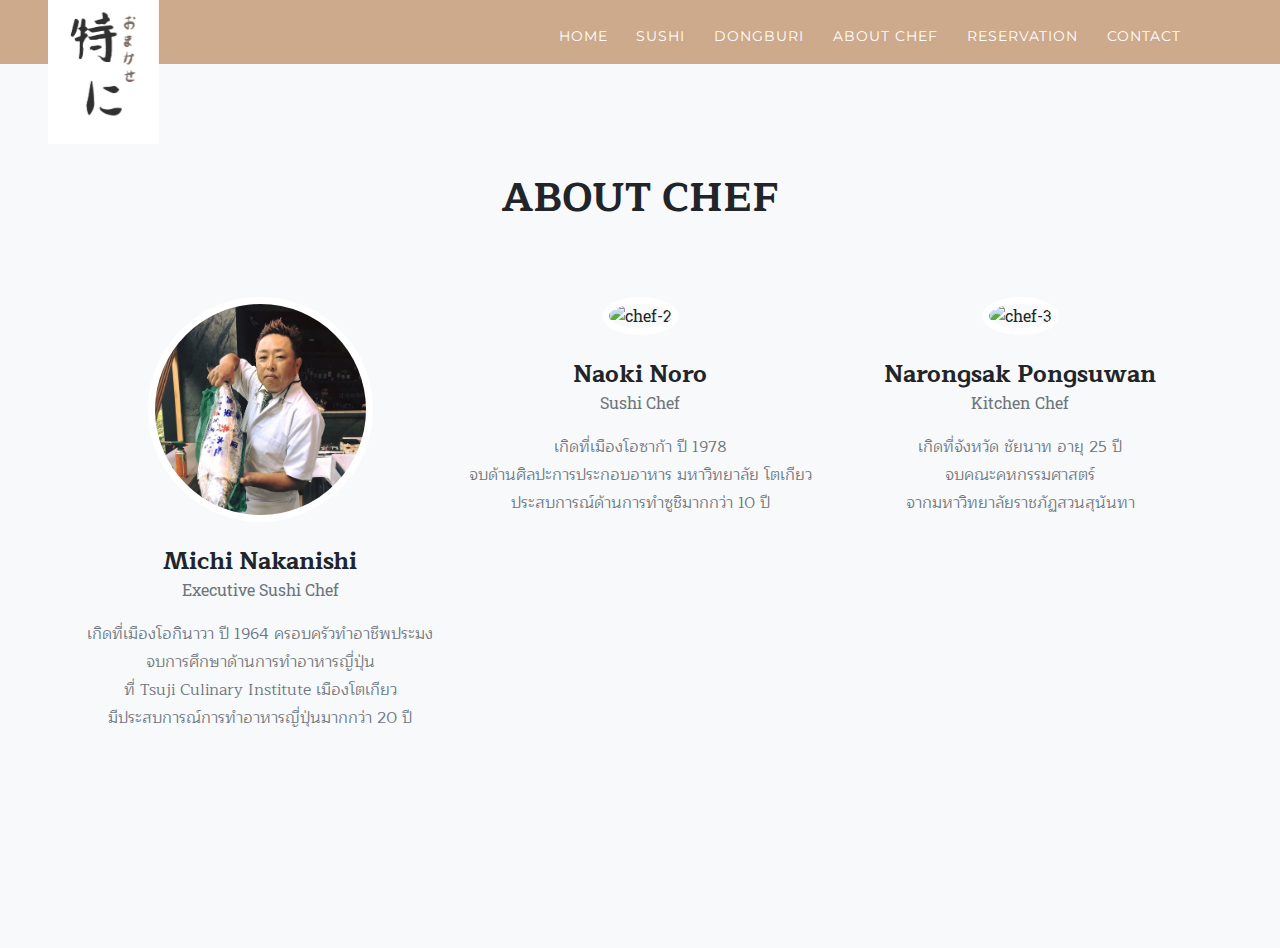
==== commit 9ae9bf9a: "แก้บรรทัด chef - ลบหน้าphpเก่า" ====
--- a/chef.html
+++ b/chef.html
@@ -28,7 +28,7 @@
 <body id="page-top">
 
   <!-- Navigation -->
-  <div class="logo"><img src="img\about\logo.jpg" width="111" height="144"></div>​
+  <div><img src="img\about\logo.jpg" id="logo" ></div>​
   <nav class="navbar navbar-expand-lg navbar-dark fixed-top" id="mainNav">
     <div class="container">
       <a class="navbar-brand js-scroll-trigger" href="#page-top"></a>
@@ -51,7 +51,7 @@
             <a class="nav-link js-scroll-trigger" href="chef.html">ABOUT CHEF</a>
           </li>
           <li class="nav-item">
-            <a class="nav-link js-scroll-trigger" href="reserve.html">RESERVATION</a>
+            <a class="nav-link js-scroll-trigger" href="reservation.php">RESERVATION</a>
           </li>
           <li class="nav-item">
             <a class="nav-link js-scroll-trigger" href="contact.html">CONTACT</a>
@@ -78,9 +78,9 @@
             <h4 id="textdef">Michi Nakanishi</h4>
             <p class="text-muted">Executive Sushi Chef</p>
             <p class="text-muted" id="textdef">เกิดที่เมืองโอกินาวา ปี 1964 ครอบครัวทำอาชีพประมง
-              จบการศึกษาด้านการทำอาหารญี่ปุ่นที่
-              Tsuji Culinary Institute เมืองโตเกียว
-            มีประสบการณ์การทำอาหารญี่ปุ่นมากกว่า 20 ปี</p>
+              <br>จบการศึกษาด้านการทำอาหารญี่ปุ่น
+              <br>ที่ Tsuji Culinary Institute เมืองโตเกียว
+            <br>มีประสบการณ์การทำอาหารญี่ปุ่นมากกว่า 20 ปี</p>
           </div>
         </div>
 
@@ -89,9 +89,9 @@
             <img class="mx-auto rounded-circle" src="img/chef/chef1.jpg" alt="chef-2">
             <h4 id="textdef">Naoki Noro</h4>
             <p class="text-muted">Sushi Chef</p>
-            <p class="text-muted" id="textdef">เกิดที่เมืองโอซาก้า ปี 1978 จบด้านศิลปะการ
-              ประกอบอาหาร มหาวิทยาลัย โตเกียว
-            ประสบการณ์ด้านการทำซูชิมากกว่า 10 ปี</p>
+            <p class="text-muted" id="textdef">เกิดที่เมืองโอซาก้า ปี 1978 
+              <br>จบด้านศิลปะการประกอบอาหาร มหาวิทยาลัย โตเกียว
+            <br>ประสบการณ์ด้านการทำซูชิมากกว่า 10 ปี</p>
           </div>
         </div>
 
@@ -101,8 +101,8 @@
             <h4 id="textdef">Narongsak Pongsuwan</h4>
             <p class="text-muted">Kitchen Chef</p>
             <p class="text-muted" id="textdef">เกิดที่จังหวัด ชัยนาท อายุ 25 ปี
-              จบคณะคหกรรมศาสตร์
-            จากมหาวิทยาลัยราชภัฏสวนสุนันทา</p>
+            <br>จบคณะคหกรรมศาสตร์
+            <br>จากมหาวิทยาลัยราชภัฏสวนสุนันทา</p>
 
           </div>
         </div>
--- a/css/agency.min.css
+++ b/css/agency.min.css
@@ -33,6 +33,13 @@
   text-transform:none;
   font-family:'Droid Serif',-apple-system,BlinkMacSystemFont,'Segoe UI',Roboto,'Helvetica Neue',Arial,sans-serif,'Apple Color Emoji','Segoe UI Emoji','Segoe UI Symbol','Noto Color Emoji'
 }
+#logo{
+  margin-left: 3em;
+  width:111px;
+  height:144px;
+  position: fixed;
+  z-index: 15000;
+}
   @media (min-width:768px){
     section{
       padding:150px 0
@@ -58,7 +65,7 @@
 }
   .btn-primary:active,.btn-primary:focus{
     -webkit-box-shadow:0 0 0 .2rem rgba(254,209,55,.5)!important;
-    box-shadow:0 0 0 .2rem rgba(254,209,55,.5)!important}::-moz-selection{background:#745e3c;text-shadow:none}::selection{background:#fed136;text-shadow:none}img::-moz-selection{background:0 0}img::selection{background:0 0}img::-moz-selection{background:0 0}
+    box-shadow:0 0 0 .2rem rgba(254,209,55,.5)!important}::-moz-selection{background:#745e3c;text-shadow:none}::selection{background:#cdaa8b;text-shadow:none}img::-moz-selection{background:0 0}img::selection{background:0 0}img::-moz-selection{background:0 0}
 #mainNav{
   background-color:#cdaa8b;
   z-index: 10000;
@@ -72,7 +79,7 @@
   color:Black;
   border:0;
   background-color:#fff;
-  font-family:Montserrat,-apple-system,BlinkMacSystemFont,'Segoe UI',Roboto,'Helvetica Neue',Arial,sans-serif,'Apple Color Emoji','Segoe UI Emoji','Segoe UI Symbol','Noto Color Emoji'}#mainNav .navbar-brand{color:#fed136;font-family:'Kaushan Script',-apple-system,BlinkMacSystemFont,'Segoe UI',Roboto,'Helvetica Neue',Arial,sans-serif,'Apple Color Emoji','Segoe UI Emoji','Segoe UI Symbol','Noto Color Emoji'}
+  font-family:Montserrat,-apple-system,BlinkMacSystemFont,'Segoe UI',Roboto,'Helvetica Neue',Arial,sans-serif,'Apple Color Emoji','Segoe UI Emoji','Segoe UI Symbol','Noto Color Emoji'}#mainNav .navbar-brand{color:#fff;font-family:'Kaushan Script',-apple-system,BlinkMacSystemFont,'Segoe UI',Roboto,'Helvetica Neue',Arial,sans-serif,'Apple Color Emoji','Segoe UI Emoji','Segoe UI Symbol','Noto Color Emoji'}
 
   #mainNav .navbar-brand.active,#mainNav .navbar-brand:active,#mainNav .navbar-brand:focus,#mainNav .navbar-brand:hover{
     z-index: 10000;
@@ -90,13 +97,7 @@
   #mainNav .navbar-nav .nav-item .nav-link.active,#mainNav .navbar-nav .nav-item .nav-link:hover{
     color:#745e3c
   }
-  div.logo{
-    margin-left: 3em;
-    width:111px;
-    height:144px;
-    position: fixed;
-    z-index: 15000;
-  }
+
   #mainNav .nav-item:hover{
     border-bottom: 1px solid #745e3c;
     padding-bottom: 1px;
@@ -126,13 +127,13 @@
       font-size:1.25em;
       padding:12px 0
     }
-  }
+      }
 
   header.masthead
   {
 
     text-align:center;color:#fff;
-    background-image:url(../img/about/home_alt.jpg);
+    background-image:url(../img/about/home_alt.png);
     background-repeat:no-repeat;
     background-attachment:scroll;
     background-position:center center;
@@ -229,7 +230,10 @@
               font-size:16px;
               margin:0;
               font-family:'Droid Serif',-apple-system,BlinkMacSystemFont,'Segoe UI',Roboto,'Helvetica Neue',Arial,sans-serif,'Apple Color Emoji','Segoe UI Emoji','Segoe UI Symbol','Noto Color Emoji'}
-            #portfolio *{z-index:2}
+            #portfolio *
+            {
+              z-index:2
+            }
             @media (min-width:767px){#portfolio .portfolio-item{margin:0 0 30px}}
             .portfolio-modal{padding-right:0!important}
             .portfolio-modal .modal-dialog{margin:1rem;max-width:100vw}
@@ -257,11 +261,23 @@
             @media (min-width:992px){.timeline>li{min-height:150px}
             .timeline>li .timeline-panel{padding:0 20px 20px}.timeline>li
             .timeline-image{width:150px;height:150px;margin-left:-75px}.timeline>li .timeline-image h4{font-size:18px;line-height:26px;margin-top:30px}
-            .timeline>li.timeline-inverted>.timeline-panel{padding:0 20px 20px}}@media (min-width:1200px){.timeline>li{min-height:170px}.timeline>li .timeline-panel{padding:0 20px 20px 100px}.timeline>li .timeline-image{width:170px;height:170px;margin-left:-85px}.timeline>li .timeline-image h4{margin-top:40px}.timeline>li.timeline-inverted>.timeline-panel{padding:0 100px 20px 20px}}
+            .timeline>li.timeline-inverted>.timeline-panel{padding:0 20px 20px}}
+            @media (min-width:1200px){.timeline>li{min-height:170px}.timeline>li .timeline-panel{padding:0 20px 20px 100px}.timeline>li .timeline-image{width:170px;height:170px;margin-left:-85px}.timeline>li .timeline-image h4{margin-top:40px}.timeline>li.timeline-inverted>.timeline-panel{padding:0 100px 20px 20px}}
             .team-member{
               margin-bottom:50px;
               text-align:center
             }
+            @media (max-width:991px)
+            {
+              #logo{
+                margin-left: 1em;
+                width:35px;
+                height:50px;
+                position: fixed;
+                z-index: 15000;
+              }
+            }
+
             .team-member img{
               width:225px;height:225px;border:7px solid #fff
               }
@@ -333,9 +349,9 @@
                 font-size:20px;
                 line-height:50px;
                 display:block;
-                width:50px;height:50px;-webkit-transition:all .3s;transition:all .3s;color:#fff;border-radius:100%;outline:0;background-color:#212529
-              }
-  ul.social-buttons li a:active,ul.social-buttons li a:focus,ul.social-buttons li a:hover{background-color:#CDAA8B}
+                width:50px;height:50px;-webkit-transition:all .3s;transition:all .3s;color:#fff;border-radius:100%;outline:0;background-color: #CDAA8B
+              }
+  ul.social-buttons li a:active,ul.social-buttons li a:focus,ul.social-buttons li a:hover{background-color:#745e3c}
 
   body::-webkit-scrollbar {
     z-index: 3;
@@ -343,7 +359,7 @@
 }
 body::-webkit-scrollbar-thumb {
   z-index: 3;
-  background-color: #CDAA8B;
+  background-color: #745e3c;
   outline: 1px solid slategrey;
 }
 ::-webkit-scrollbar-track {
@@ -365,4 +381,17 @@
 }
 #textdef{
 font-family: 'Maitree', serif;
+}
+
+.textdefsushi{
+font-family: 'Maitree', serif;
+}
+#textdefsushi{
+font-family: 'Maitree', serif;
+}
+
+*{
+    margin: 0px;
+    padding: 0px;
+    transition: all .3s;
 }